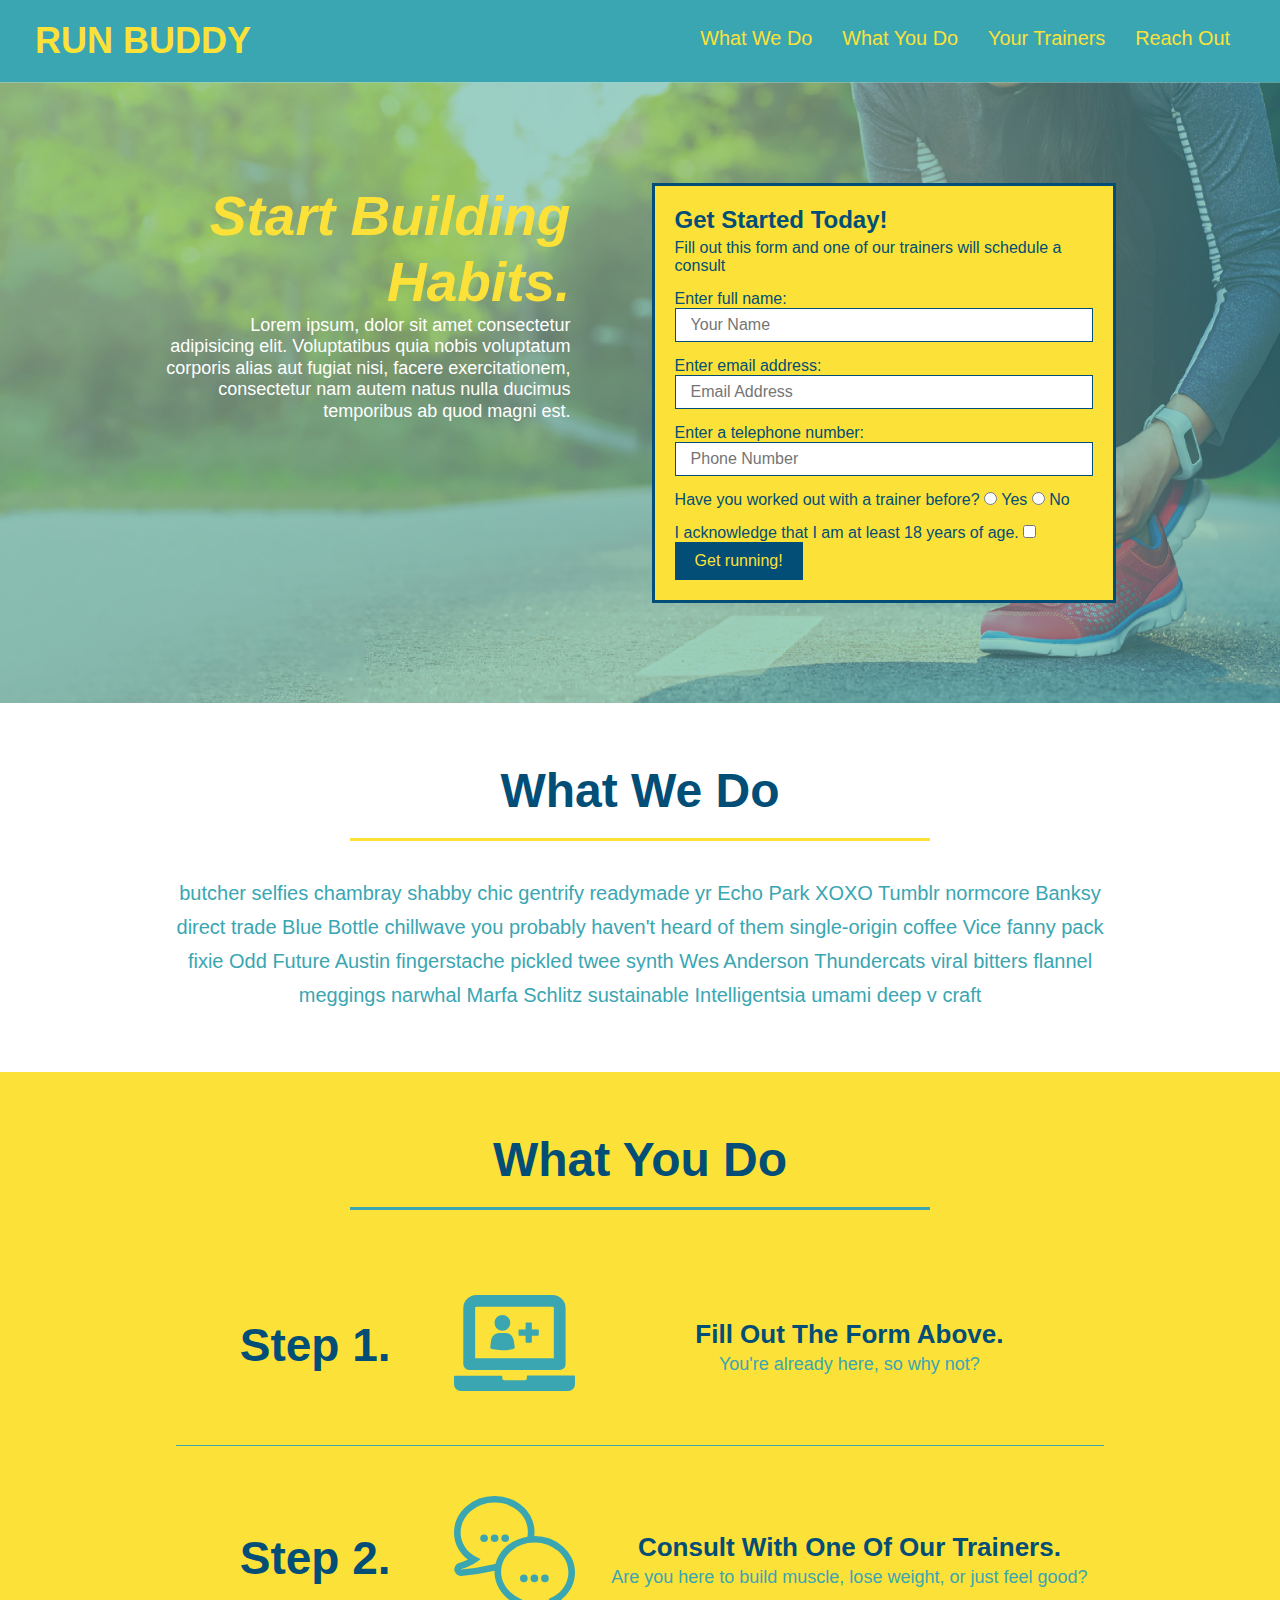
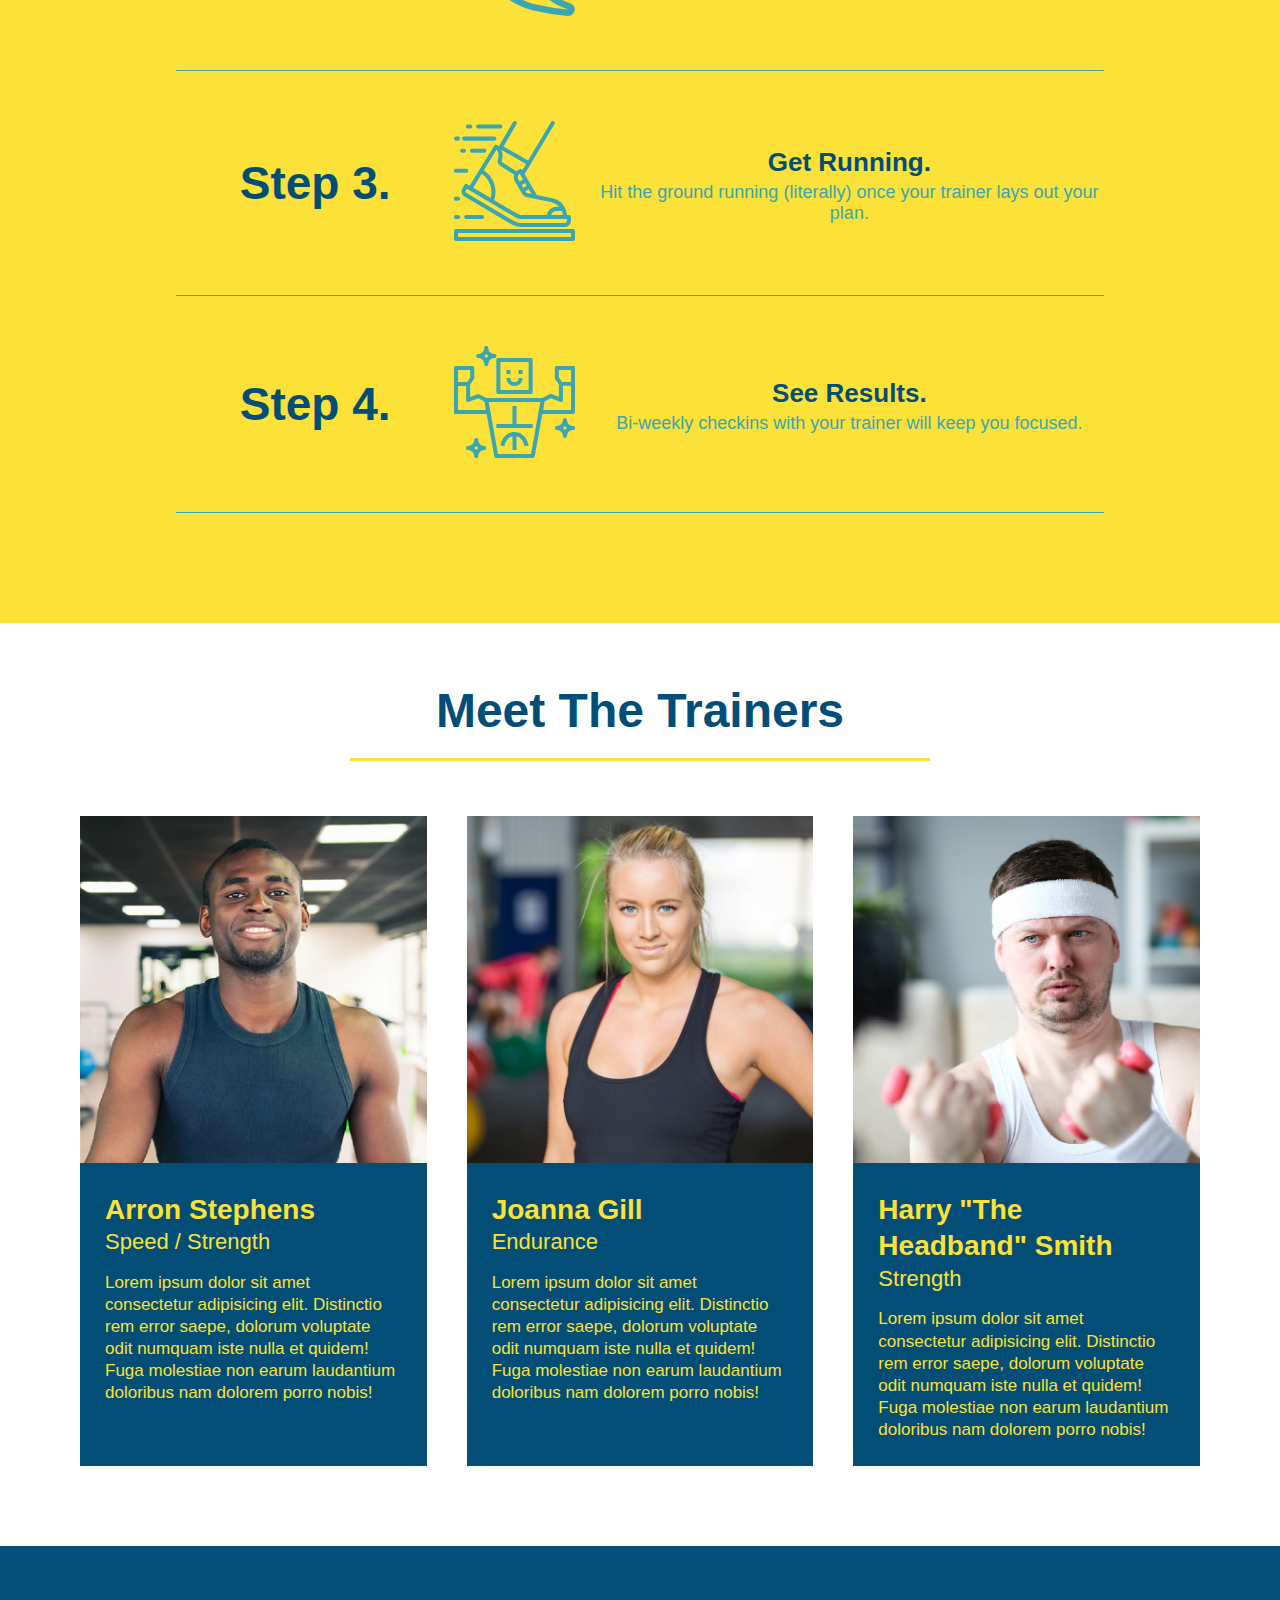
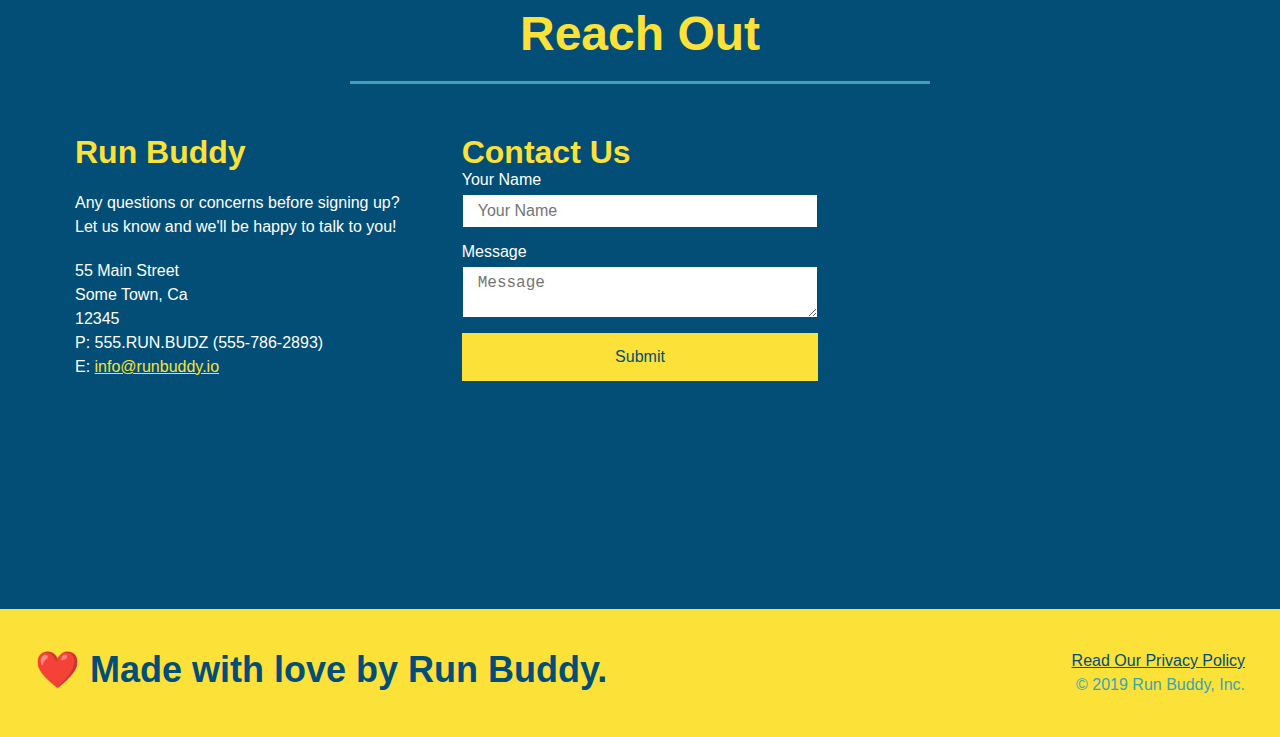
==== index.html @ ac712cc9 "added mediaquery shell" ====
<!DOCTYPE html>
<html lang="en">
    <head>
        <meta charset="UTF-8">
        <meta name="viewport" content="width=device-width, initial-scale=1.0" />
        <title>Run Buddy</title>
        <link rel="stylesheet" href="./assets/css/style.css">
    </head>

    <body>
        <!-- Header contains h1 and links-->
        <header>
            <!-- Branding directs to home page-->
            <h1><a href="/">RUN BUDDY</a></h1>
            <!-- Navigation -->
            <nav>
                <ul>
                    <li>
                        <a href="./index.html#what-we-do">What We Do</a>
                    </li>
                    <li>
                        <a href="./index.html#what-you-do">What You Do</a>
                    </li>
                    <li>
                        <a href="./index.html#your-trainers">Your Trainers</a>
                    </li>
                    <li>
                        <a href="./index.html#reach-out">Reach Out</a>
                    </li>
                </ul>
            </nav>
        </header>
        <!-- Hero block -->
        <section class="hero">
            <!-- Hero text block -->
            <div class="hero-cta text-right">
                <h2>Start Building Habits.</h2>
                <p>
                    Lorem ipsum, dolor sit amet consectetur adipisicing elit. Voluptatibus quia nobis voluptatum corporis alias aut fugiat nisi, facere exercitationem, consectetur nam autem natus nulla ducimus temporibus ab quod magni est.
                </p>
            </div>
            <!-- Form element -->
            <div class="hero-form">
                <h3>Get Started Today!</h3>
                <p>Fill out this form and one of our trainers will schedule a consult</p>
                <form>
                    <!-- Name quiry -->
                    <label for="name">Enter full name:</label>
                    <input type="text" placeholder="Your Name" name="name" id="name" class="form-input"/>
                    <!-- Email quiry -->
                    <label for="email">Enter email address:</label>
                    <input type="email" placeholder="Email Address" name="email" id="email" class="form-input"/>
                    <!-- Phone quiry -->
                    <label for="phone">Enter a telephone number:</label>
                    <input type="tel" placeholder="Phone Number" name="phone" id="phone" class="form-input"/>
                    <!-- Previous trainer? -->
                    <p>
                        Have you worked out with a trainer before?
                        <input type="radio" name="trainer-confirm" id="trainer-yes" />
                        <label for="trainer-yes">Yes</label>
                        <input type="radio" name="trainer-confirm" id="trainer-no" />
                        <label for="trainer-no">No</label>
                    </p>
                    <!-- 18 years? -->
                    <label for="checkbox">I acknowledge that I am at least 18 years of age.</label>
                    <input type="checkbox" name="age-confirm" id="checkbox" />
                    <label for="18-years"></label>
                    <!-- Submit Button -->
                    <br>
                    <button type="sumbit">Get running!</button>
                </form>
            </div>
        </section>
        <!-- What we do block  -->
        <section id="what-we-do" class="intro">
            <div class="flex-row">
                <h2 class="section-title primary-border">
                    What We Do
                </h2>
            </div>
            <div class="flex-row">
                <p>
                    butcher selfies chambray shabby chic gentrify readymade yr Echo Park XOXO Tumblr normcore Banksy direct trade Blue Bottle chillwave you probably haven't heard of them single-origin coffee Vice fanny pack fixie Odd Future Austin fingerstache pickled twee synth Wes Anderson Thundercats viral bitters flannel meggings narwhal Marfa Schlitz sustainable Intelligentsia umami deep v craft
                </p>
            </div>
        </section>
        <!-- What you do block -->
        <section id="what-you-do" class="steps">
            <div class="flex-row">
                <h2 class="section-title secondary-border">
                    What You Do
                </h2>
            </div>
            <!-- Step 1 block -->
            <div class="step">
                <h3>Step 1.</h3>
                <div class="step-info">
                    <div class="step-img">
                        <img src="./assets/images/step-1.svg" alt="" id="step-1-img">
                    </div>
                    <div class="step-text">
                        <h4>Fill Out The Form Above.</h4>
                        <p>You're already here, so why not?</p>
                    </div>
                </div>
            </div>
            <!-- Step 2 block -->
            <div class="step">
                <h3>Step 2.</h3>
                <div class="step-info">
                    <div class="step-img">
                        <img src="./assets/images/step-2.svg" alt="">
                    </div>
                    <div class="step-text">
                        <h4>Consult With One Of Our Trainers.</h4>
                        <p>Are you here to build muscle, lose weight, or just feel good?</p>
                    </div>
                </div>
            </div>
            <div>
            <!-- Step 3 block -->
            <div class="step">
                <h3>Step 3.</h3>
                <div class="step-info">
                    <div class="step-img">
                        <img src="./assets/images/step-3.svg" alt="">
                    </div>
                    <div class="step-text">
                        <h4>Get Running.</h4>
                        <p>Hit the ground running (literally) once your trainer lays out your plan.</p>
                    </div>
                </div>
            </div>
            <!-- Step 4 block -->
            <div class="step">
                <h3>Step 4.</h3>
                <div class="step-info">
                    <div class="step-img">
                        <img src="./assets/images/step-4.svg" alt="">
                    </div>
                    <div class="step-text">
                        <h4>See Results.</h4>
                        <p>Bi-weekly checkins with your trainer will keep you focused.</p>
                    </div>
                </div>
            </div>
        </section>
        <!-- Meet the trainers block -->
        <section id="your-trainers">
            <div class="flex-row">
                <h2 class="section-title primary-border">
                    Meet The Trainers
                </h2>
            </div>
            <div class="trainers">
                <!-- Arron's block -->
                <article class="trainer">
                    <img src="./assets/images/trainer-1.jpg" alt="Arron Stephens in his workout clothes, ready to pump iron">
                    <div class="trainer-bio">
                        <h3 class="trainer-name">Arron Stephens</h3>
                        <h4 class="trainer-role">Speed / Strength</h4>
                        <p>Lorem ipsum dolor sit amet consectetur adipisicing elit. Distinctio rem error saepe, dolorum voluptate odit numquam iste nulla et quidem! Fuga molestiae non earum laudantium doloribus nam dolorem porro nobis!</p>
                    </div>
                </article>
                <!-- Joanna's block -->
                <article class="trainer">
                    <img src="./assets/images/trainer-2.jpg" alt="Joanna Gill cooling off after a workout">
                    <div class="trainer-bio">
                        <h3 class="trainer-name">Joanna Gill</h3>
                        <h4 class="trainer-role">Endurance</h4>
                        <p>Lorem ipsum dolor sit amet consectetur adipisicing elit. Distinctio rem error saepe, dolorum voluptate odit numquam iste nulla et quidem! Fuga molestiae non earum laudantium doloribus nam dolorem porro nobis!</p>
                    </div>
                </article>      
                <!-- Harry's block -->
                <article class="trainer">
                    <img src="./assets/images/trainer-3.jpg" alt="Harry Smith wearing a headband and lifting comically small pink weights">
                    <div class="trainer-bio">
                        <h3 class="trainer-name">Harry "The Headband" Smith</h3>
                        <h4 class="trainer-role">Strength</h4>
                        <p>Lorem ipsum dolor sit amet consectetur adipisicing elit. Distinctio rem error saepe, dolorum voluptate odit numquam iste nulla et quidem! Fuga molestiae non earum laudantium doloribus nam dolorem porro nobis!</p>
                    </div>
                </article>
            </div>
        </section> 
        <!-- Reach out block -->
        <section id="reach-out" class="contact">
            <div class="flex-row">
                <h2 class="section-title secondary-border">
                    Reach Out
                </h2>
            </div>
            <div class="contact-info">
                <!-- Contact block -->
                <div>
                    <h3>Run Buddy</h3>
                    <p>
                        Any questions or concerns before signing up? <br/>
                        Let us know and we'll be happy to talk to you!
                    </p>
                    <address>
                        55 Main Street<br/>
                        Some Town, Ca<br/>
                        12345<br/>
                        P: 555.RUN.BUDZ (555-786-2893)<br/>
                        E: <a href="mailto:info@runbuddy.io">info@runbuddy.io</a>
                    </address>
                </div>
                <!-- Contact form -->
                <div class="contact-form">
                    <h3>Contact Us</h3>
                    <form>
                        <label for="contact-name">Your Name</label>
                        <input type="text" id="contact-name" placeholder="Your Name">
                        <label for="contact-message">Message</label>
                        <textarea id="contact-message" placeholder="Message"></textarea>
                        <button type="submit">Submit</button>
                    </form>
                </div>
                <!-- Map block -->
                <iframe 
                    src="https://www.google.com/maps/embed?pb=!1m18!1m12!1m3!1d26598.703202711942!2d-117.77838349342346!3d33.557587736100146!2m3!1f0!2f0!3f0!3m2!1i1024!2i768!4f13.1!3m3!1m2!1s0x80dce5e9d05d9913%3A0xcb5a7a7711883739!2sTop%20of%20the%20World!5e0!3m2!1sen!2sus!4v1590447716833!5m2!1sen!2sus" 
                    frameborder="0" 
                    style="border:0;" 
                    allowfullscreen>
                </iframe>
            </div>
        </section>
        <!-- Footer contains slogan and privacy policy link -->
        <footer>
            <h2>❤️ Made with love by Run Buddy.</h2>
            <div>
                <a href="./privacy-policy.html">Read Our Privacy Policy</a>
                <br />
                &copy; 2019 Run Buddy, Inc.
            </div>
        </footer>
    </body>
</html>
---- assets/css/style.css ----
/* Whole page layouts */
* {
    margin: 0;
    padding: 0;
    box-sizing: border-box;
}

body {
    color: #39a6b2;
    font-family: Arial, Helvetica, sans-serif;
}

section {
    padding: 60px;
}
/* End whole page layouts */

/* General content layout */
.section-title {
    font-size: 48px;
    color: #024e76;
    border-bottom: 3px solid;
    border-color: #fce138;
    padding-bottom: 20px;
    text-align: center;
    margin: 0 auto 35px auto;
    width: 50%;
}

.flex-row {
    display: flex;
}

.primary-border {
    border-color: #fce138;
}

.secondary-border {
    border-color: #39a6b2;
}

.text-left {
    text-align: left;
}

.text-right {
    text-align: right;
}
/* End general content layout */

/* Header layout */
header {
    padding: 20px 35px;
    background-color: #39a6b2;
    display: flex;
    justify-content: space-between;
    flex-wrap: wrap;
}

header h1 {
    font-weight: bold;
    font-size: 36px;
    color: #fce138;
    margin: 0;
}

header a {
    text-decoration: none;
    color: #fce138;
}

header nav {
    margin: 7px 0;
}

header nav ul {
    display: flex;
    flex-wrap: wrap;
    justify-content: space-between;
    align-items: center;
    list-style: none;
}

header nav ul li a {
    padding: 10px 15px;
    font-weight: lighter;
    font-size: 1.55vw;
}
/* End header layout */

/* Footer layout */
footer {
    background-color: #fce138;
    width: 100%;
    padding: 40px 35px;
    display: flex;
    justify-content: space-between;
    flex-wrap: wrap;
}

footer h2 {
    color: #024e76;
    font-size: 36px;
    margin: 0;
}

footer div {
    line-height: 1.5;
    text-align: right;
}

footer a {
    color: #024e76;
}
/* End footer layout */

/* Hero layout */
.hero {
    background-image: url("../images/hero-bg.jpg");
    background-size: cover;
    background-position: center;
    display: flex;
    justify-content: center;
    flex-wrap: wrap;
    align-items: flex-start;
}

.hero-cta {
    width: 35%;
    margin: 3.5%;
    color: #fff;
    font-size: 18px;
    line-height: 1.2;
}

.hero-cta h2 {
    font-size: 55px;
    font-style: italic;
    color: #fce138;
}

.hero-form {
    background-color: #fce138;
    padding: 20px;
    color: #024e76;
    border: solid 3px #024e76;
    margin: 0 5px;
    width: 40%;
    margin: 3.5%;
}

.hero-form h3 {
    font-size: 24px;
    margin: 0;
}

.hero-form p {
    margin: 5px 0 15px 0;
}

.form-input {
    border: 1px solid #024e76;
    display: block;
    padding: 7px 15px;
    font-size: 16px;
    color: #024e76;
    width: 100%;
    margin-bottom: 15px;
}

button {
    color: #fce138;
    background-color: #024e76;
    border: none;
    padding: 10px 20px;
    font-size: 16px;
}
/* End hero layout */

/* What we do layout */
.intro p {
    line-height: 1.7;
    color: #39a6b2;
    width: 80%;
    font-size: 20px;
    margin: 0 auto;
    text-align: center;
}
/* End what we do layout */

/* What you do layout */
.steps {
    background-color: #fce138;
    text-align: center;
}

.step {
    margin: 50px auto;
    padding-bottom: 50px;
    width: 80%;
    border-bottom: 1px solid #39a6b2;
    display: flex;
    flex-wrap: wrap;
    align-items: center;
    justify-content: space-between;
}

.step-img {
    flex: 1 12%;
    margin-right: 20px;
}

.step-img img {
    max-width: 100%;
}

.step-text {
    flex: 12;
}

.step-text p {
    color: #39a6b2;
    font-size: 18px;
}

.step-info {
    flex: 2 70%;
    display: flex;
    flex-wrap: wrap;
    align-items: center;
}

.step h3 {
    color: #024e76;
    font-size: 46px;
    flex: 1 30%;
}

.steps h4 {
    font-size: 26px;
    line-height: 1.5;
    color: #024e76;
}
/* End what you do layout */

/* Trainers styling */
.trainers {
    width: 100%;
    margin: 0 auto;
    display: flex;
    flex-wrap: wrap;
    justify-content: space-around;
}

.trainer {
    margin: 20px;
    background: #024e76;
    color: #fce138;
    flex: 1;
}

.trainer img {
    width: 100%;
}

.trainer-bio {
    padding: 25px;
    line-height: 1.3;
}

.trainer-bio h3 {
    font-size: 28px;
}

.trainer-bio h4 {
    font-weight: lighter;
    font-size: 22px;
    margin-bottom: 15px;
}

.trainer-bio p {
    font-size: 17px;
}
/* End meet the trainer styling */

/* Contact info styling */
.contact {
    background: #024e76;
}

.contact h2 {
    color: #fce138; /* overrides section-title font color */
}

.contact-info {
    display: flex;
    justify-content: space-between;
    flex-wrap: wrap;
}

.contact-info > * {
    flex: 1;
    margin: 15px;
}

.contact-info iframe {
    height: 400px;
}

.contact-info div {
    color: white;
}

.contact-info h3 {
    color: #fce138;
    font-size: 32px;
}

.contact-info p, .contact-info address {
    margin: 20px 0;
    line-height: 1.5;
    font-size: 16px;
    font-style: normal;
}

.contact-form input, .contact-form textarea {
    border: 1px solid #024e76;
    display: block;
    padding: 7px 15px;
    font-size: 16px;
    color: #024e76;
    width: 100%;
    margin-bottom: 15px;
    margin-top: 5px;
}

.contact-form button {
    width: 100%;
    border: none;
    background: #fce138;
    color: #024e76;
    text-align: center;
    padding: 15px 0;
    font-size: 16px;
}

.contact-info a {
    color: #fce138
}
/* End contact info styling */

/* 980px screen media query */
@media screen and (max-width: 980px) {
    
}

/* MEDIA QUERY FOR TABLETS AND SMALLER */
@media screen and (max-width: 768px) {
  
}

/* MEDIA QUERY FOR MOBILE PHONES AND SMALLER */
@media screen and (max-width: 575px) {
  
}
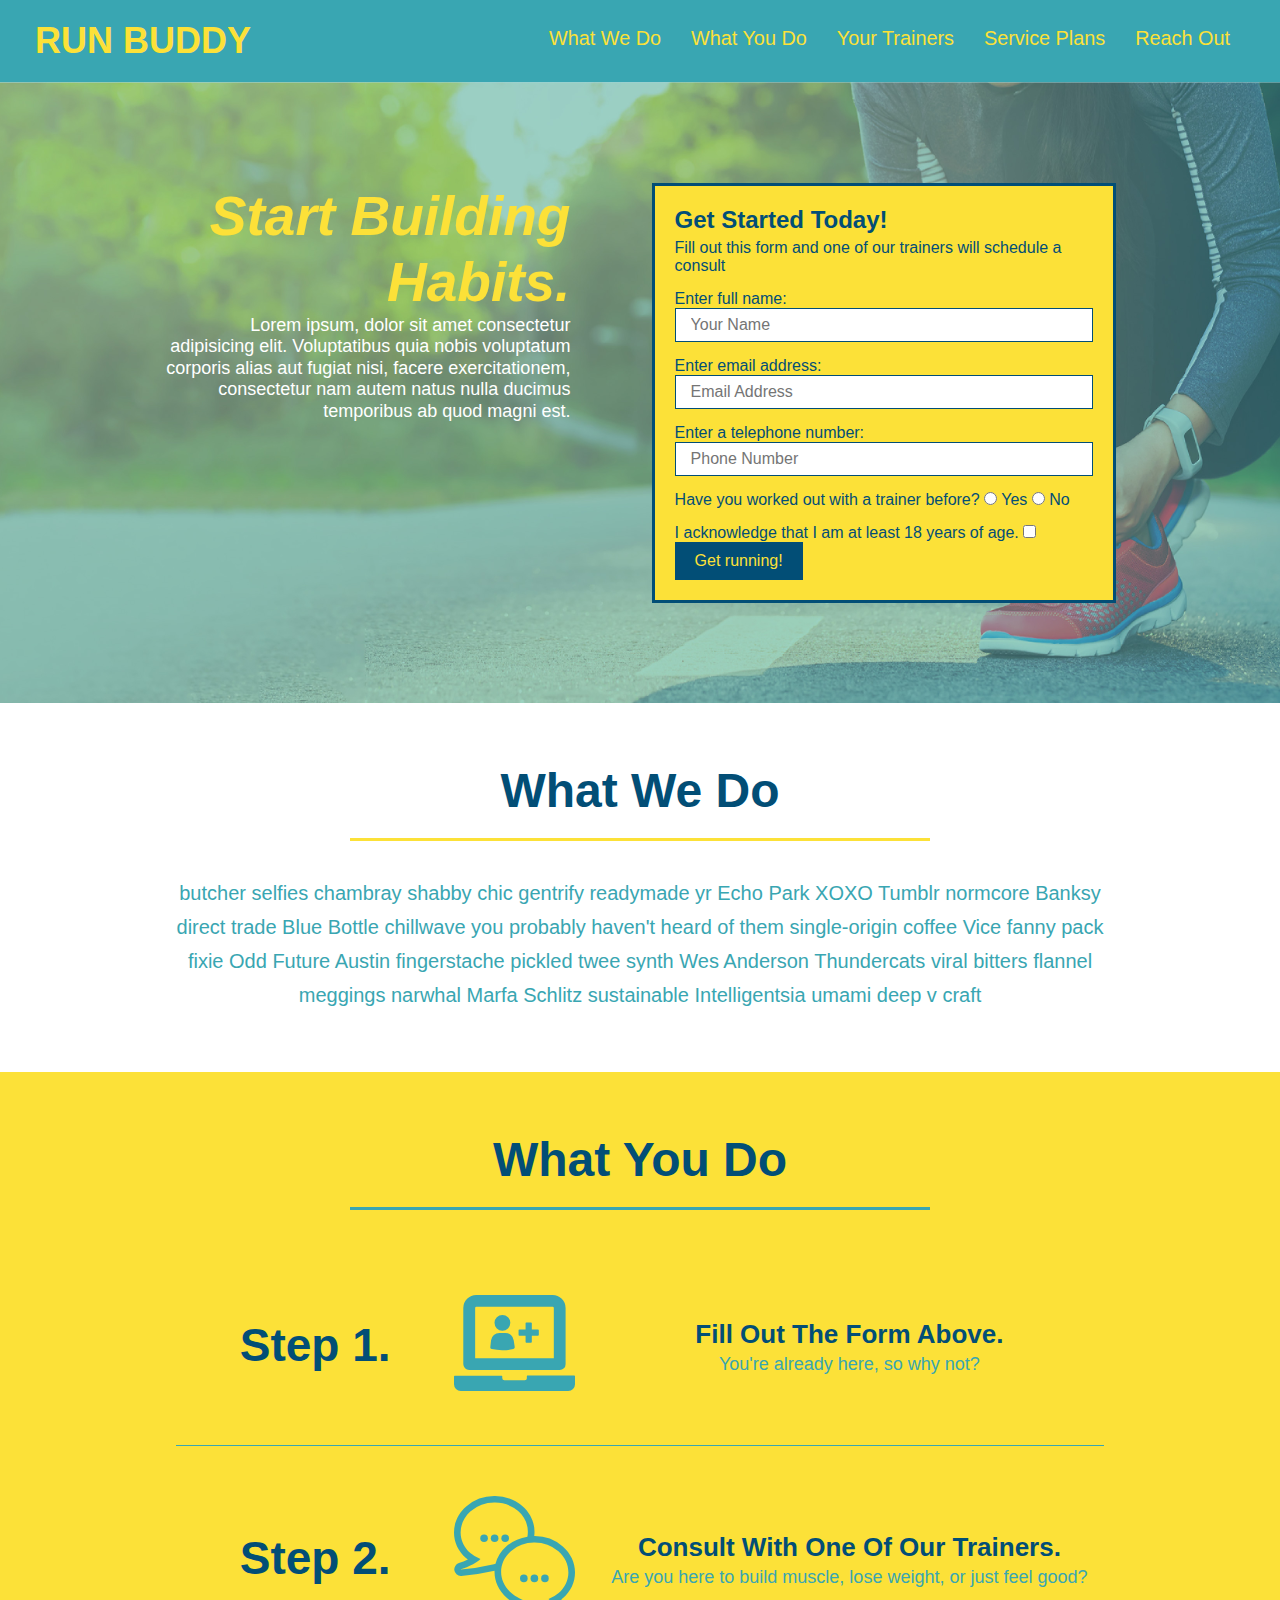
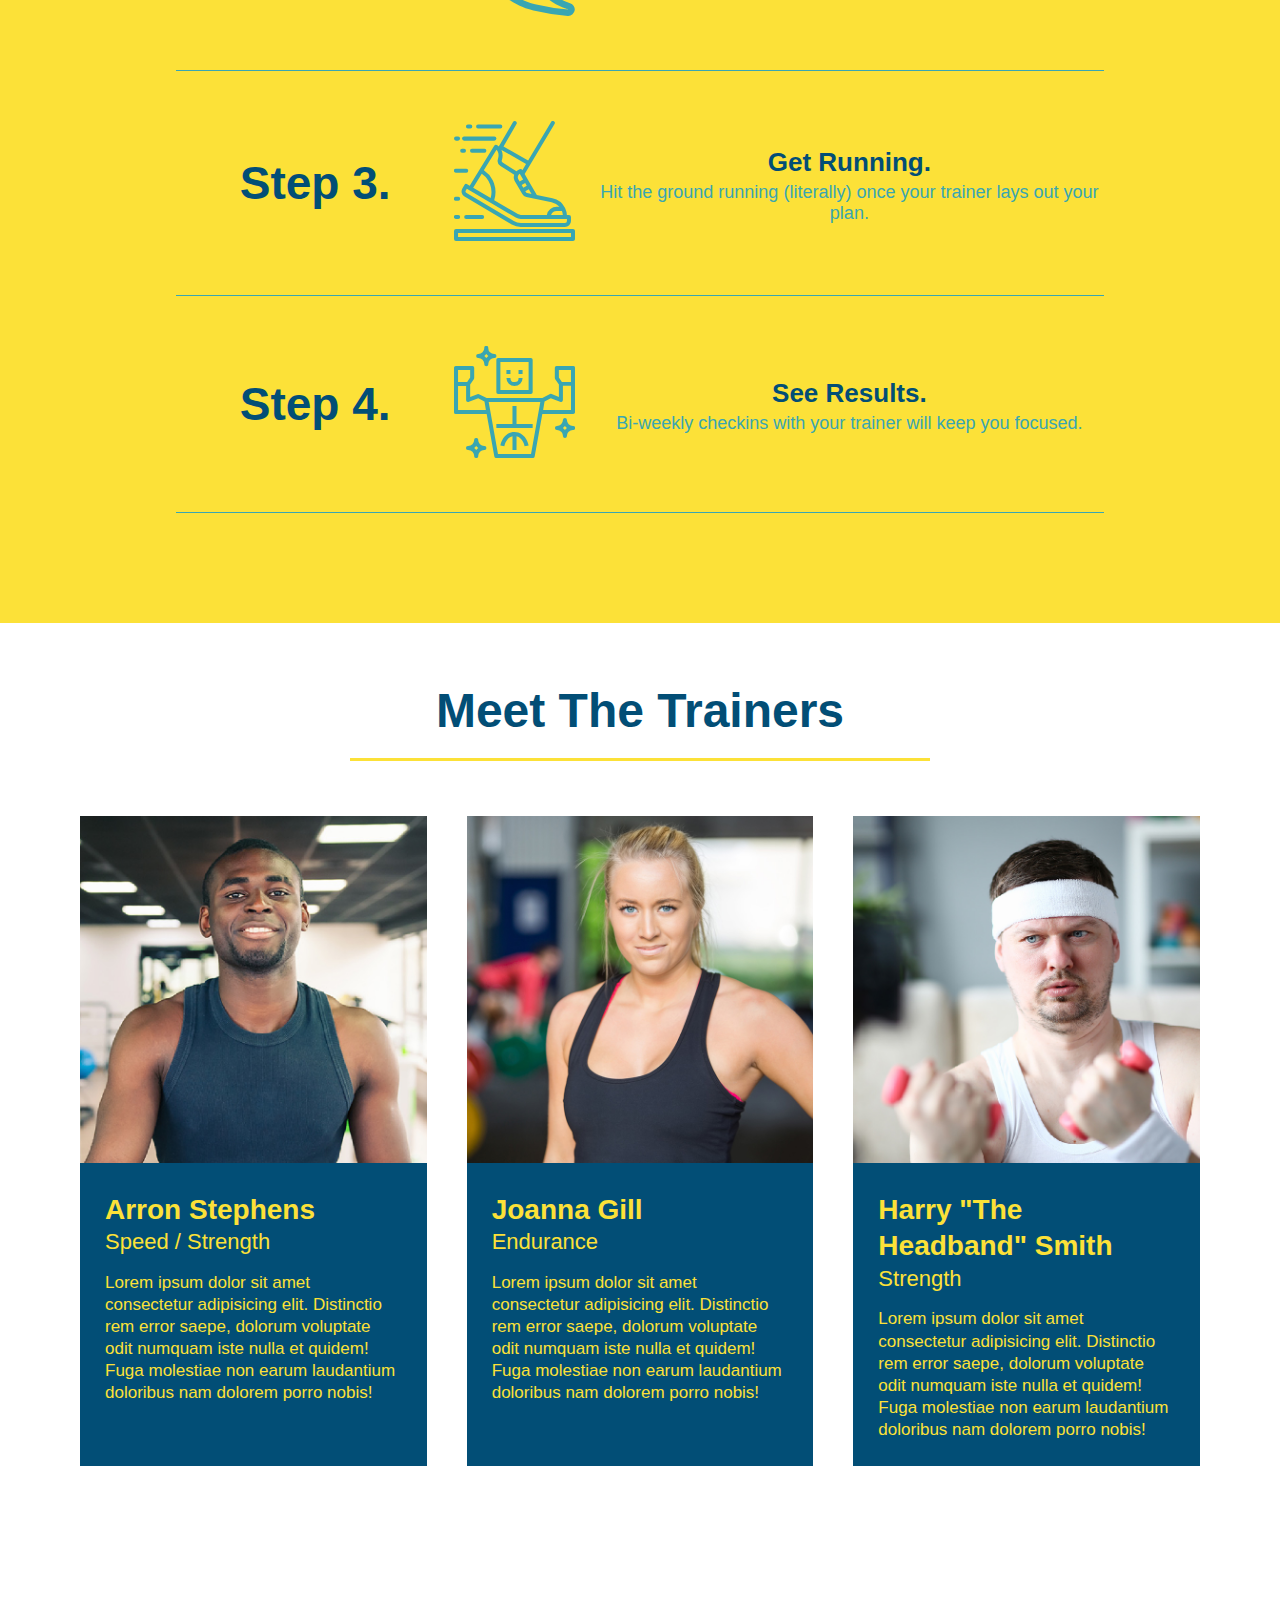
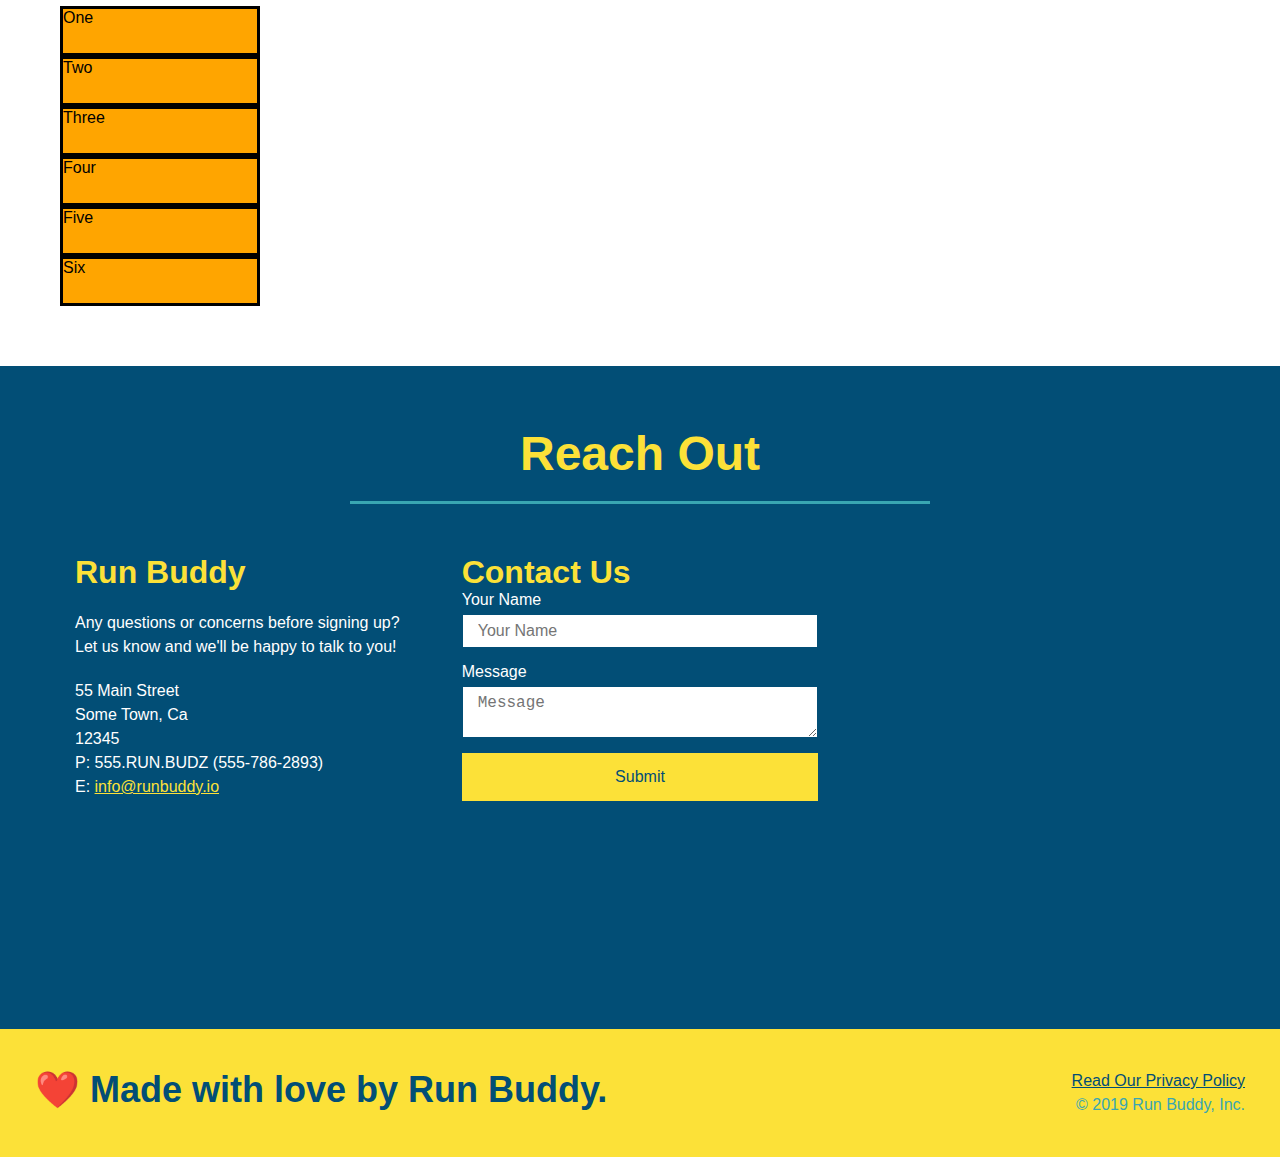
==== commit faa5eadf: "added grid outline" ====
--- a/index.html
+++ b/index.html
@@ -3,8 +3,8 @@
     <head>
         <meta charset="UTF-8">
         <meta name="viewport" content="width=device-width, initial-scale=1.0" />
+        <link rel="stylesheet" href="./assets/css/style.css">
         <title>Run Buddy</title>
-        <link rel="stylesheet" href="./assets/css/style.css">
     </head>
 
     <body>
@@ -23,6 +23,9 @@
                     </li>
                     <li>
                         <a href="./index.html#your-trainers">Your Trainers</a>
+                    </li>
+                    <li>
+                        <a href="./index.html#service-plans">Service Plans</a>
                     </li>
                     <li>
                         <a href="./index.html#reach-out">Reach Out</a>
@@ -182,6 +185,17 @@
                 </article>
             </div>
         </section> 
+        <!-- Services grid -->
+        <section id="service-plans" class="services">
+            <div class="service-grid-container">
+                <div class="service-grid-item">One</div>
+                <div class="service-grid-item">Two</div>
+                <div class="service-grid-item">Three</div>
+                <div class="service-grid-item">Four</div>
+                <div class="service-grid-item">Five</div>
+                <div class="service-grid-item">Six</div>
+              </div>
+        </section>
         <!-- Reach out block -->
         <section id="reach-out" class="contact">
             <div class="flex-row">
--- a/assets/css/style.css
+++ b/assets/css/style.css
@@ -283,6 +283,20 @@
 }
 /* End meet the trainer styling */
 
+/* Services grid styling */
+.service-grid-container {
+    display: grid;
+}
+
+.service-grid-item {
+    width: 200px;
+    height: 50px;
+    background-color: orange;
+    border: solid;
+    color: black;
+}
+/* End services grid styling */
+
 /* Contact info styling */
 .contact {
     background: #024e76;
@@ -351,15 +365,108 @@
 
 /* 980px screen media query */
 @media screen and (max-width: 980px) {
-    
+    header {
+        padding-bottom: 0;
+        justify-content: center;
+    }
+    
+    header h1 {
+        width: 100%;
+        text-align: center;
+    }
+    
+    header nav ul {
+        margin-top: 20px;
+        width: 100%;
+        justify-content: center;
+    }
+    
+    header nav ul li a {
+        font-size: 20px;
+    }
+    
+    footer h2, footer div {
+        text-align: center;
+        width: 100%;
+    }
+
+    .hero-cta, .hero-form {
+        width: 100%;
+    }
+      
+    .hero-cta {
+        text-align: center;
+    }
+
+    .section-title {
+        width: 80%;
+    }
+      
+    .trainer {
+        flex: 0 70%;
+    }
+      
+    .contact-info iframe{
+        flex: 1 100%;
+    }
 }
 
 /* MEDIA QUERY FOR TABLETS AND SMALLER */
 @media screen and (max-width: 768px) {
+    section {
+        padding: 30px 15px;
+    }
+
+    .step h3 {
+      flex: 1 100%;
+      text-align: center;
+    }
   
+    .step-info {
+      flex: 2 100%;
+      text-align: center;
+      justify-content: center;
+    }
+  
+    .step-img {
+      flex: 0 32%;
+      margin-right: 0;
+      margin-top: 15px;
+      margin-bottom: 15px;
+    }
+  
+    .step-text {
+      flex: 100%;  
+    }
 }
 
 /* MEDIA QUERY FOR MOBILE PHONES AND SMALLER */
 @media screen and (max-width: 575px) {
-  
+    .hero-form button {
+        width: 100%;
+    }
+    
+    .section-title {
+        width: 95%;
+    }
+    
+    .intro p {
+        width: 100%;
+    }
+    
+    .trainer {
+        flex: 0 100%;
+    }
+    
+    .contact-info {
+        text-align: center;
+    }
+    
+    .contact-info > * {
+        flex: 0 100%;
+    }
+
+    .contact-form {
+        order: 3;
+    }
 }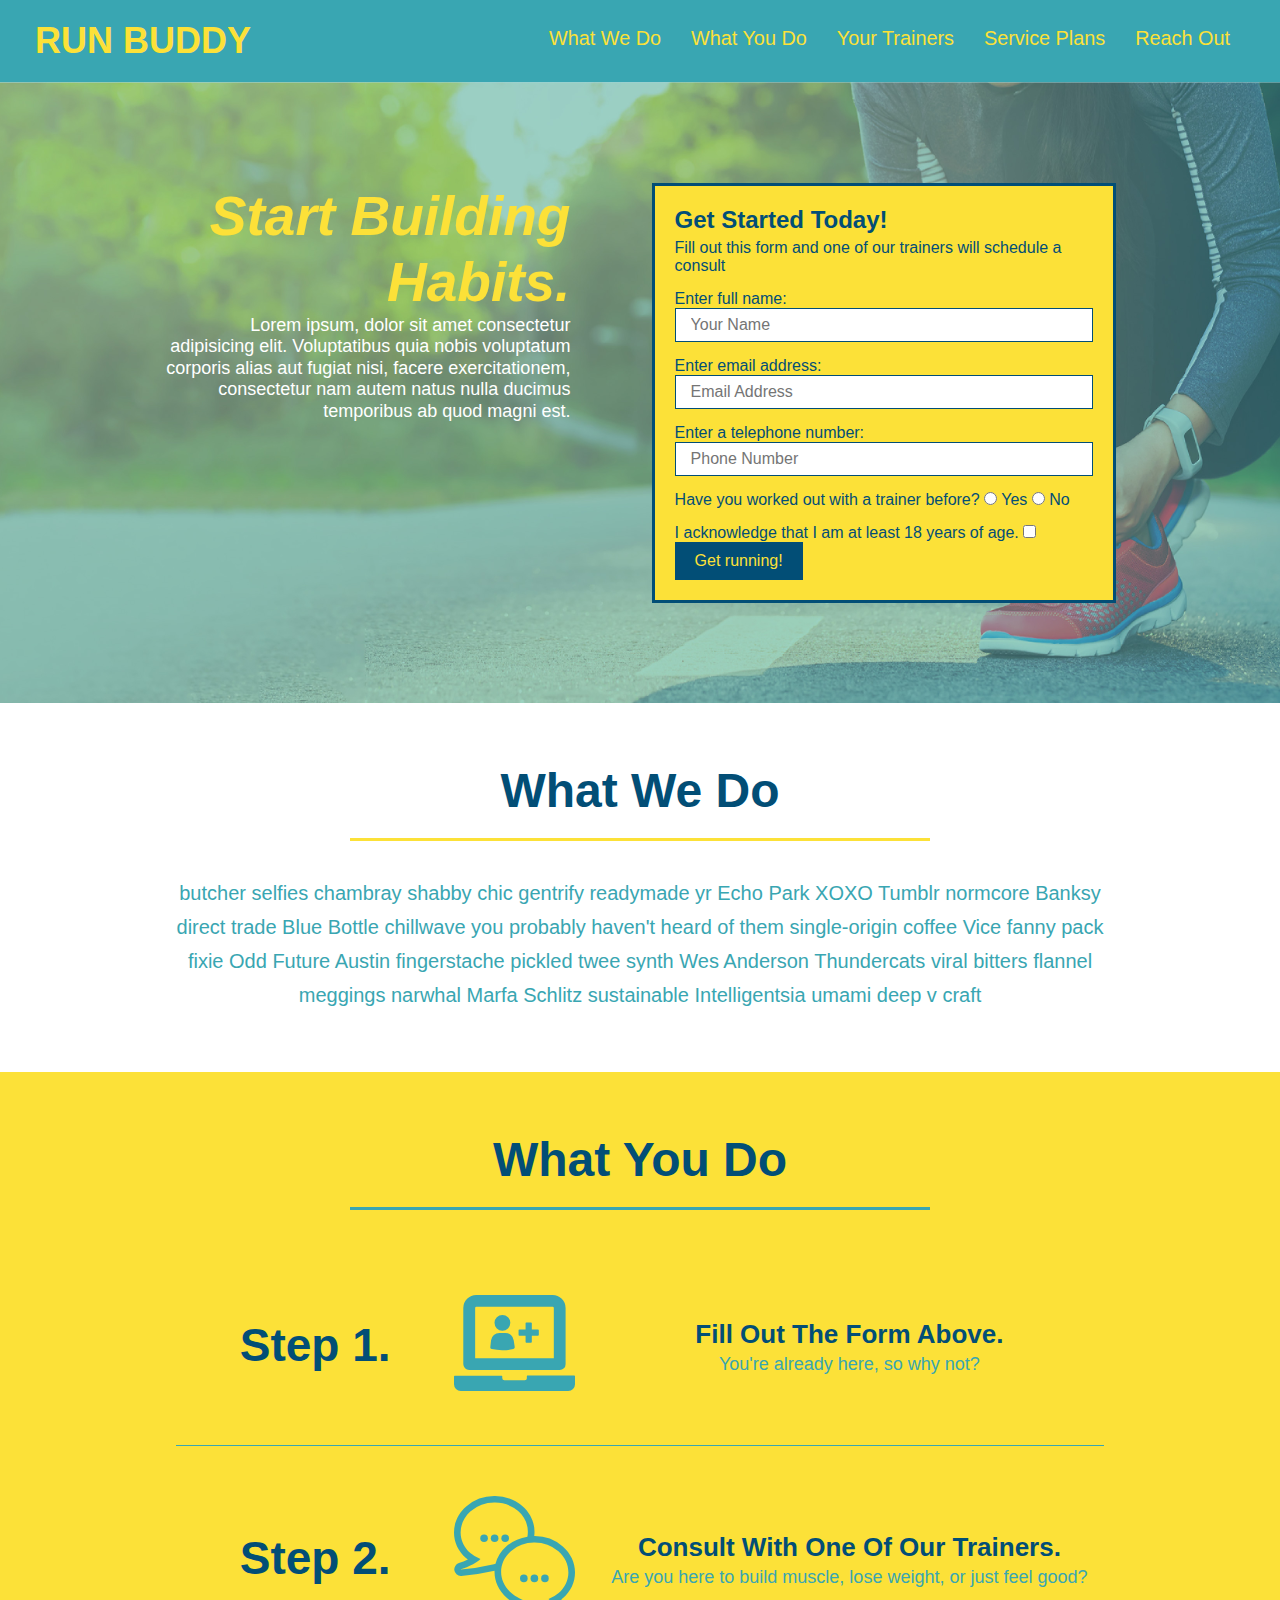
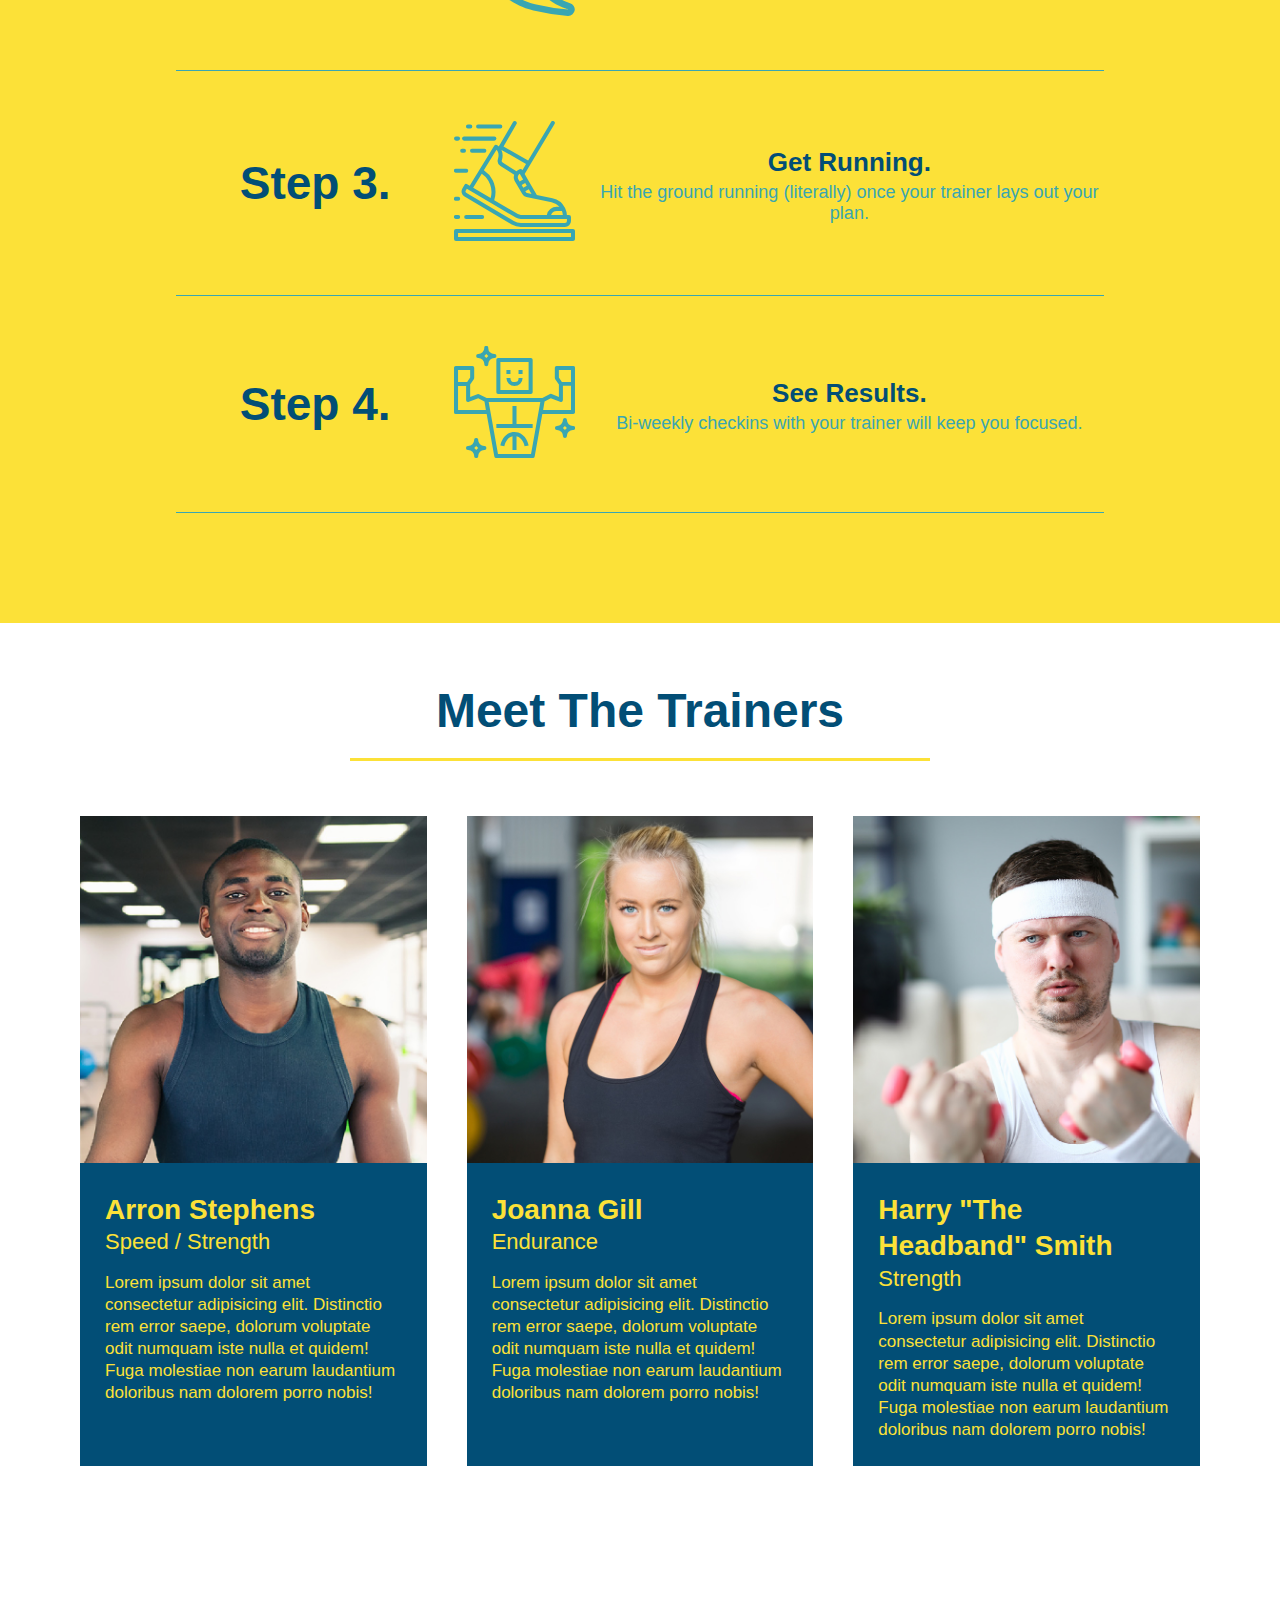
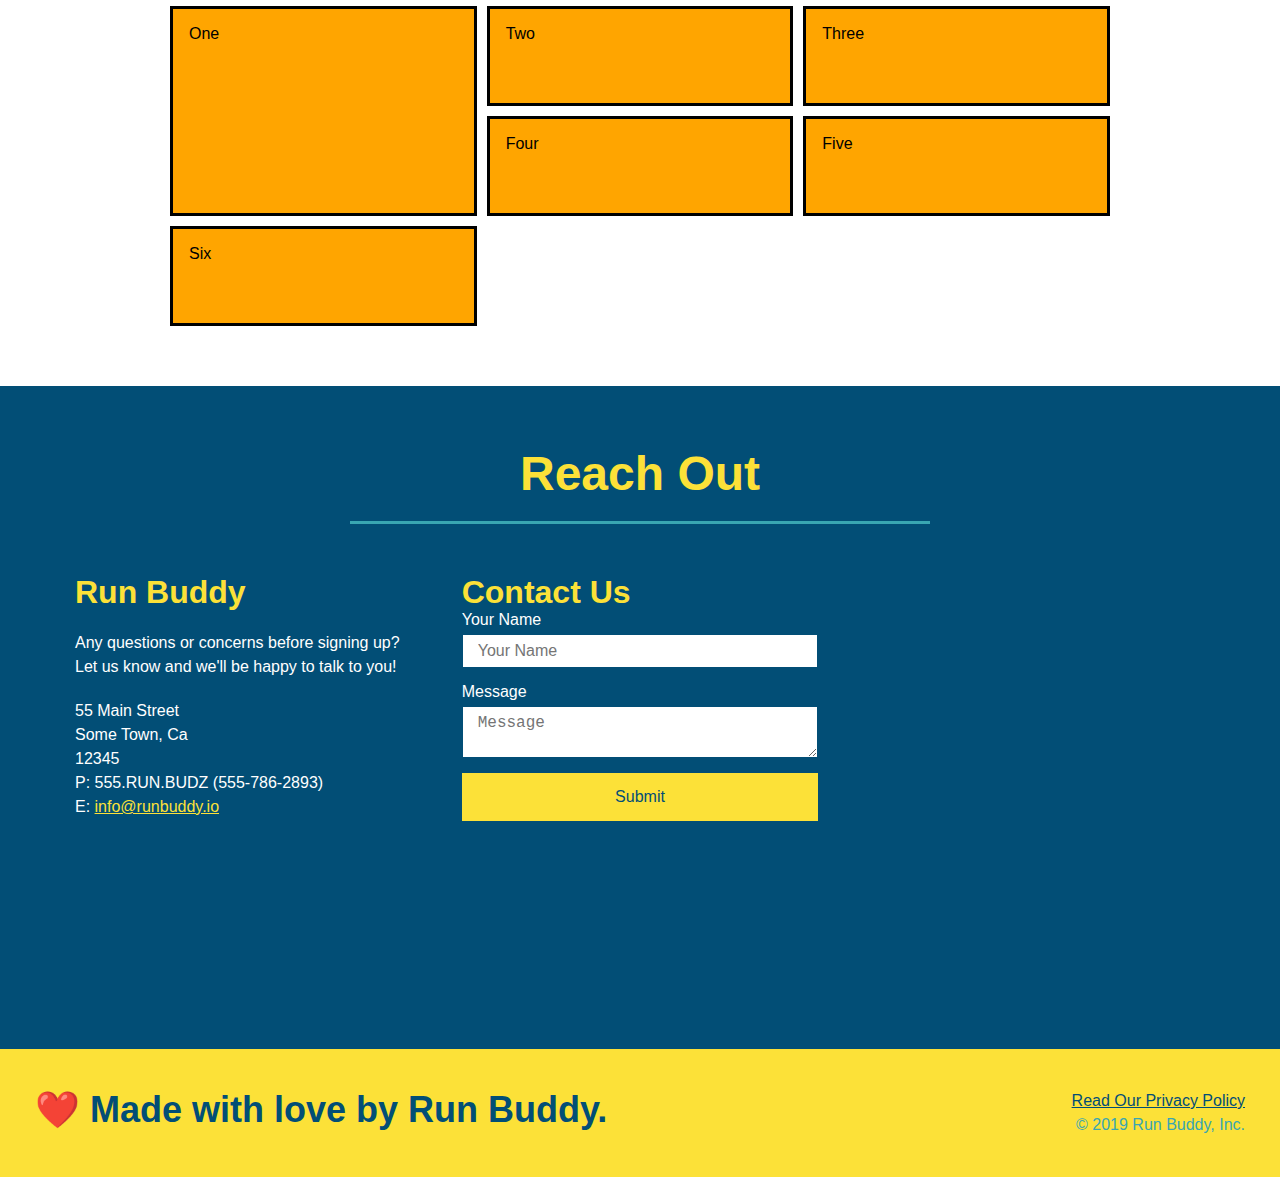
==== commit 734d703b: "example grid" ====
--- a/index.html
+++ b/index.html
@@ -188,12 +188,12 @@
         <!-- Services grid -->
         <section id="service-plans" class="services">
             <div class="service-grid-container">
-                <div class="service-grid-item">One</div>
-                <div class="service-grid-item">Two</div>
-                <div class="service-grid-item">Three</div>
-                <div class="service-grid-item">Four</div>
-                <div class="service-grid-item">Five</div>
-                <div class="service-grid-item">Six</div>
+                <div class="service-grid-item box1">One</div>
+                <div class="service-grid-item box2">Two</div>
+                <div class="service-grid-item box3">Three</div>
+                <div class="service-grid-item box4">Four</div>
+                <div class="service-grid-item box5">Five</div>
+                <div class="service-grid-item box6">Six</div>
               </div>
         </section>
         <!-- Reach out block -->
--- a/assets/css/style.css
+++ b/assets/css/style.css
@@ -286,14 +286,25 @@
 /* Services grid styling */
 .service-grid-container {
     display: grid;
+    max-width: 940px;
+    margin: 0 auto;
+    grid-template-columns: repeat(3, 1fr);
+    grid-template-rows: repeat(3, 100px);
+    grid-gap: 10px;
 }
 
 .service-grid-item {
-    width: 200px;
-    height: 50px;
     background-color: orange;
     border: solid;
+    padding: 1em;
     color: black;
+}
+
+.box1 {
+    grid-column-start: 1;
+    grid-column-end: 2;
+    grid-row-start: 1;
+    grid-row-end: 3;
 }
 /* End services grid styling */
 
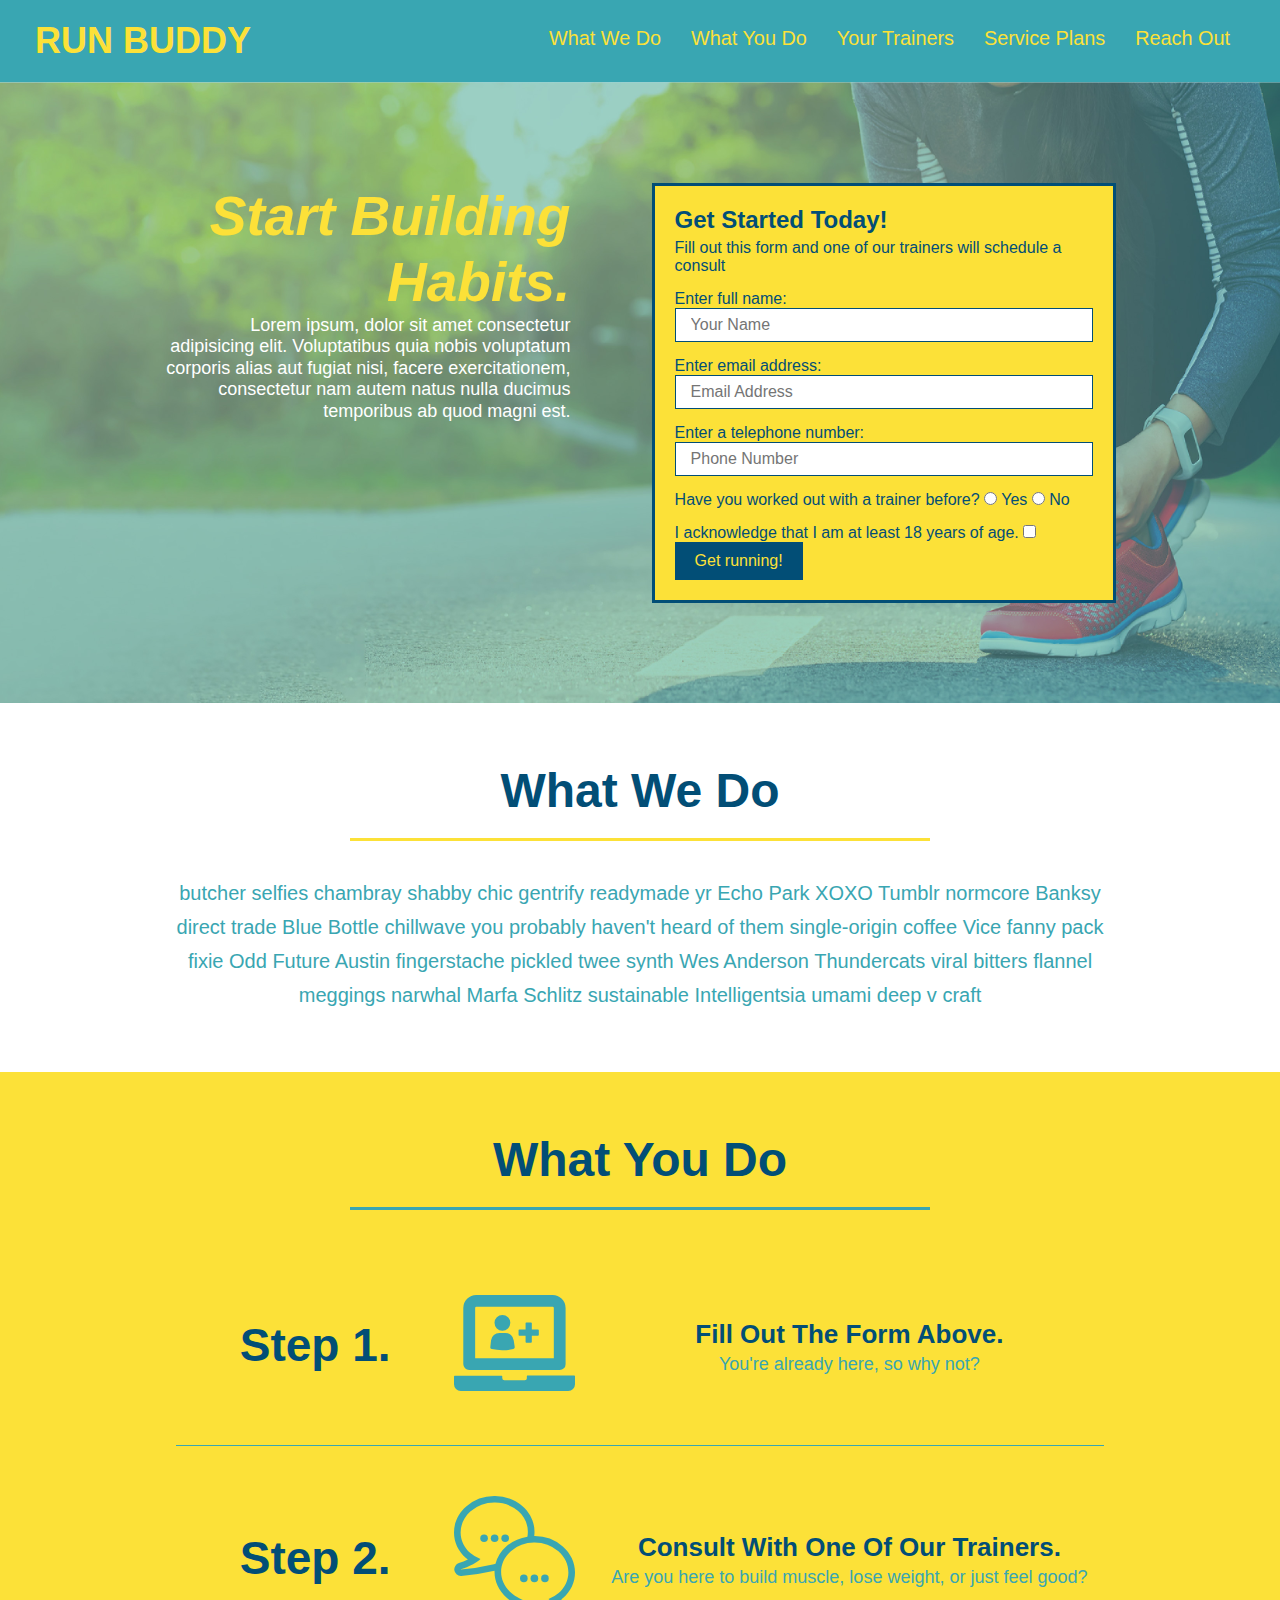
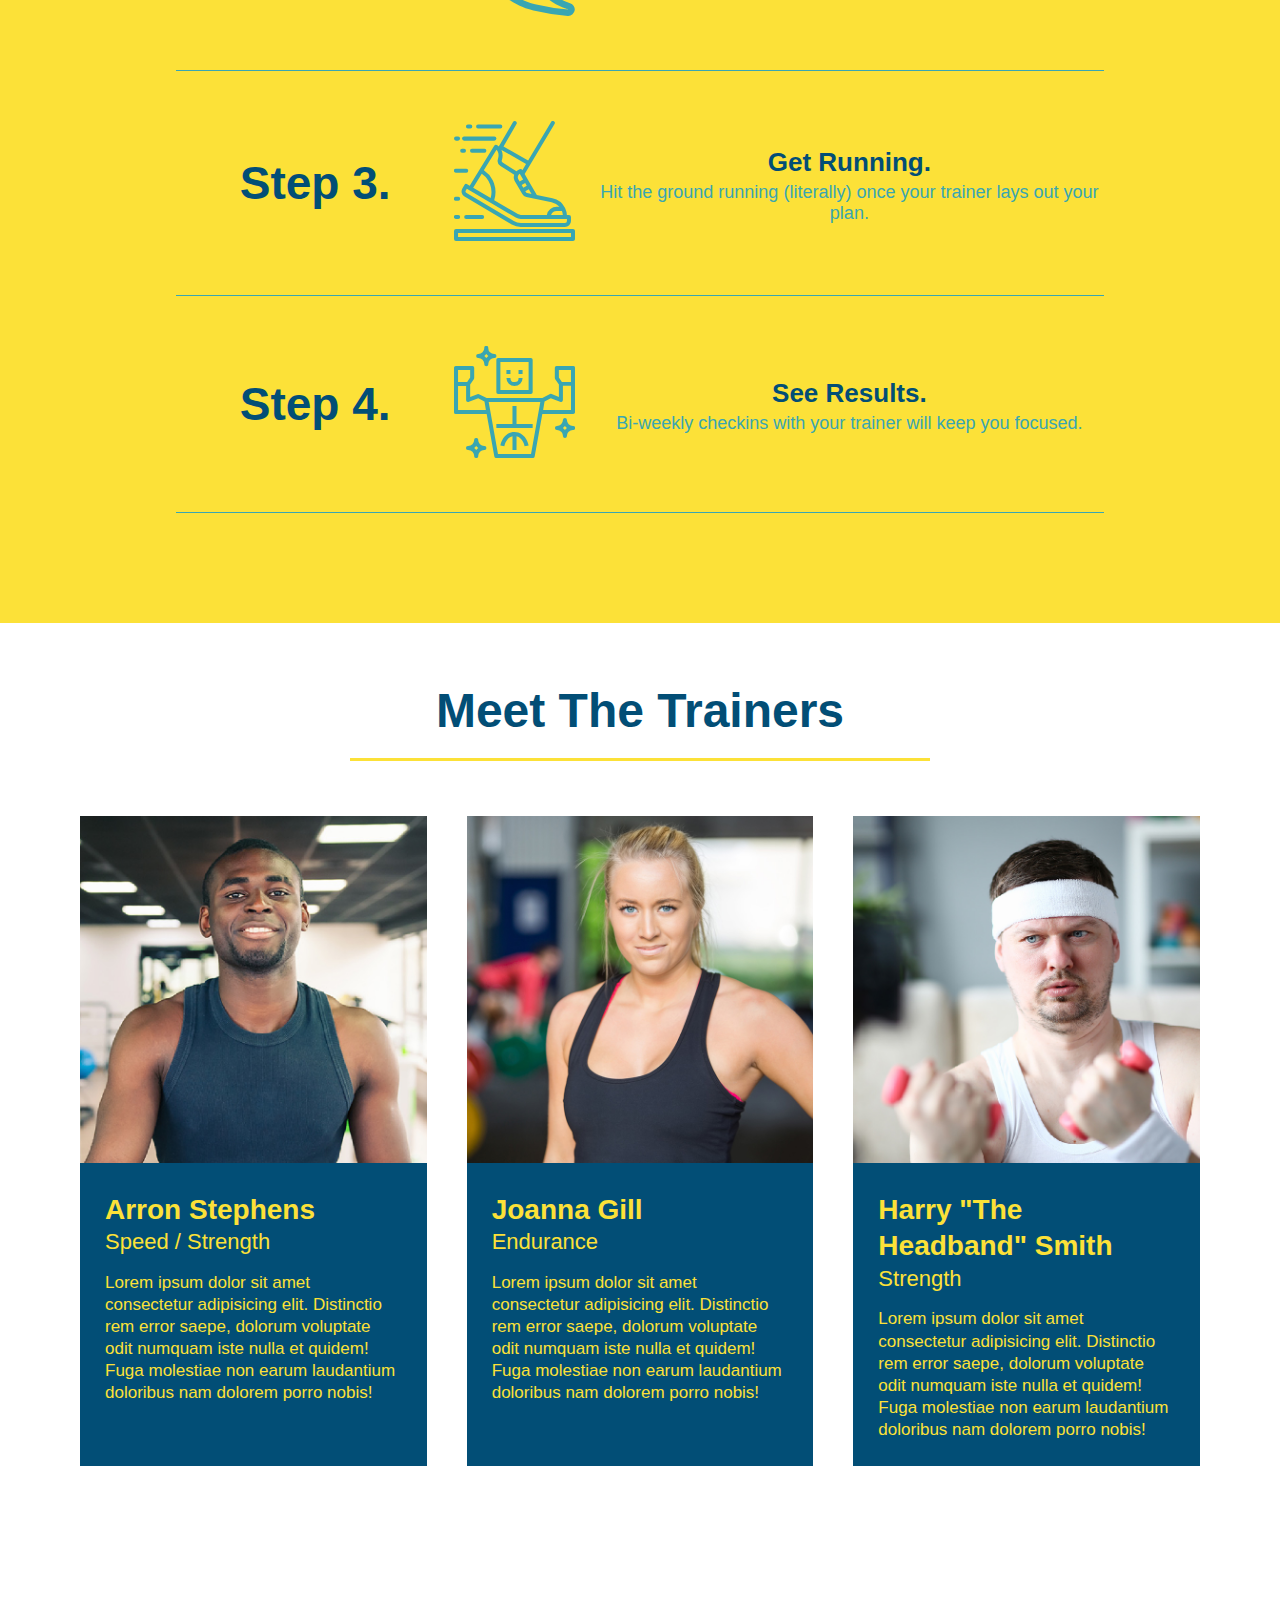
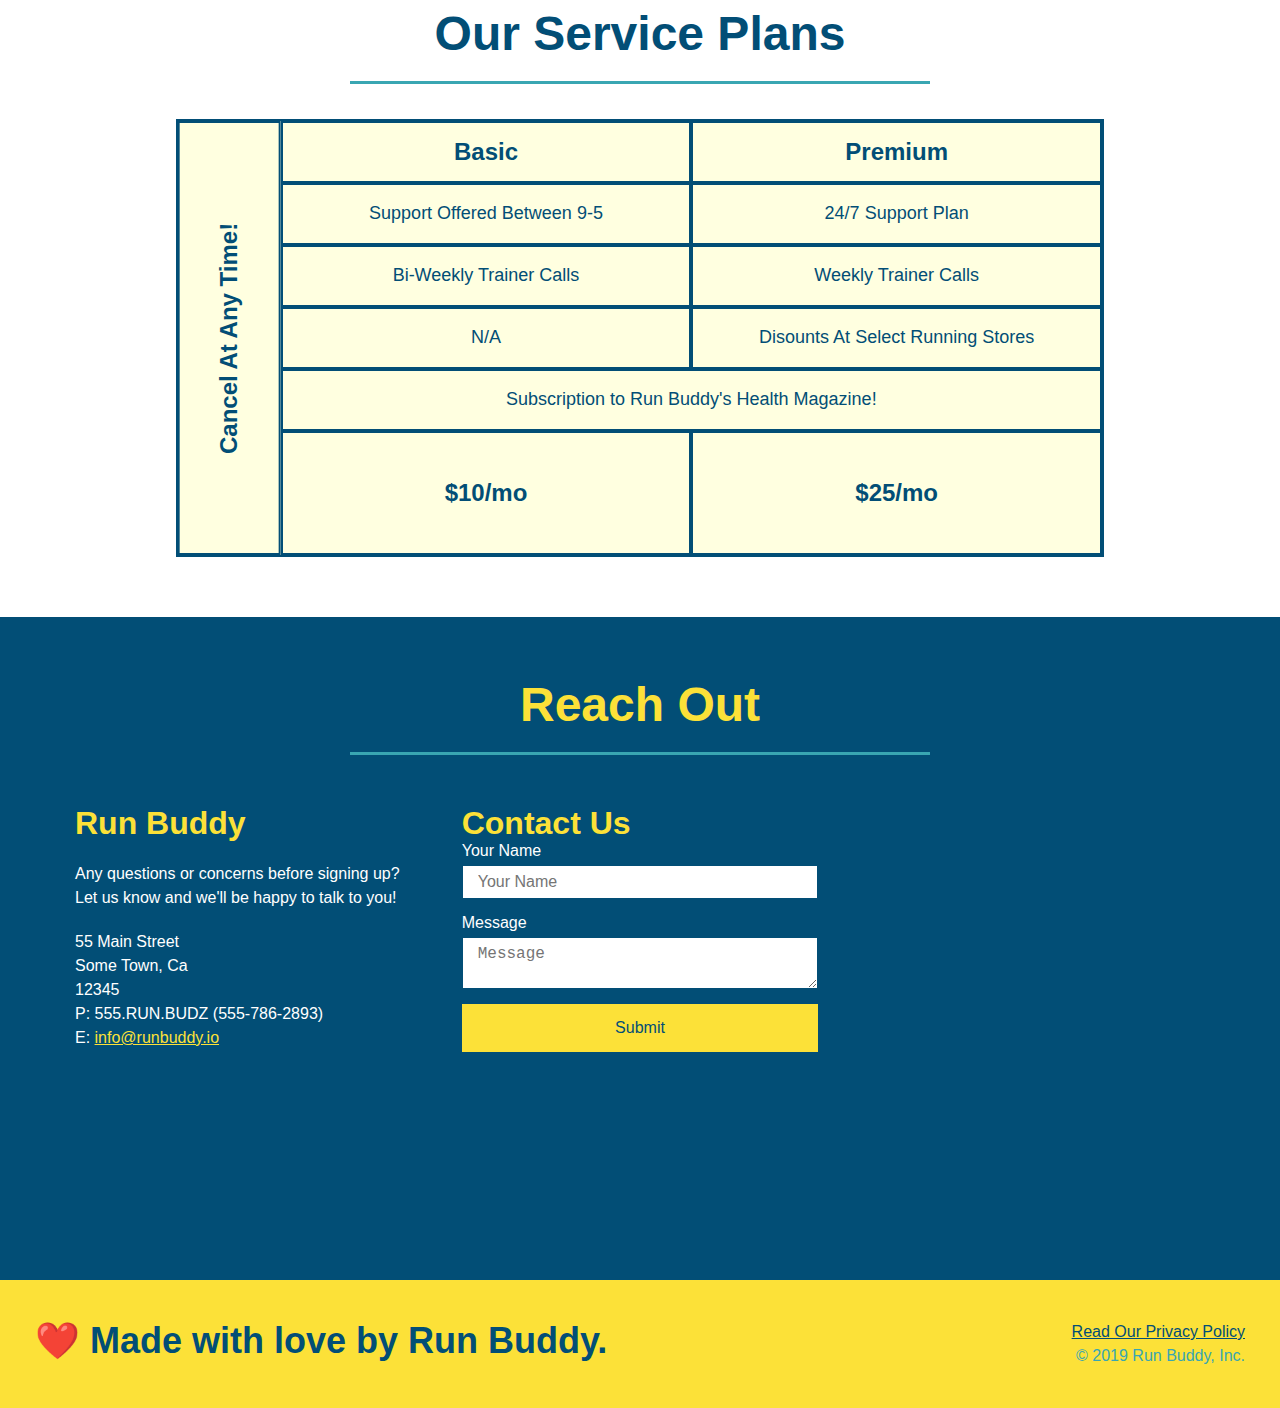
==== commit 818c0066: "added service table comparison" ====
--- a/index.html
+++ b/index.html
@@ -187,14 +187,52 @@
         </section> 
         <!-- Services grid -->
         <section id="service-plans" class="services">
-            <div class="service-grid-container">
-                <div class="service-grid-item box1">One</div>
-                <div class="service-grid-item box2">Two</div>
-                <div class="service-grid-item box3">Three</div>
-                <div class="service-grid-item box4">Four</div>
-                <div class="service-grid-item box5">Five</div>
-                <div class="service-grid-item box6">Six</div>
-              </div>
+            <h2 class="section-title secondary-border">
+                Our Service Plans
+            </h2>
+            <div class="service-grid-wrapper">
+                <div class="service-grid-container">
+                    <!-- Grid headers -->
+                    <div class="service-grid-item grid-head basic">
+                        Basic
+                    </div>
+                    <div class="service-grid-item grid-head premium">
+                        Premium
+                    </div>
+                    <!-- Grid body -->
+                    <div class="service-grid-item basic">
+                        Support Offered Between 9-5
+                    </div>
+                    <div class="service-grid-item premium">
+                        24/7 Support Plan
+                    </div>
+                    <div class="service-grid-item basic">
+                        Bi-Weekly Trainer Calls
+                    </div>
+                    <div class="service-grid-item premium">
+                        Weekly Trainer Calls
+                    </div>
+                    <div class="service-grid-item basic">
+                        N/A
+                    </div>
+                    <div class="service-grid-item premium">
+                        Disounts At Select Running Stores
+                    </div>
+                    <div class="service-grid-item subscription">
+                        Subscription to Run Buddy's Health Magazine!
+                    </div>
+                    <!-- Grid price -->
+                    <div class="service-grid-item grid-price basic">
+                        $10/mo
+                    </div>
+                    <div class="service-grid-item grid-price premium">
+                        $25/mo
+                    </div>
+                    <div class="service-grid-item cancel">
+                        Cancel At Any Time!
+                    </div>
+                </div>
+            </div>
         </section>
         <!-- Reach out block -->
         <section id="reach-out" class="contact">
--- a/assets/css/style.css
+++ b/assets/css/style.css
@@ -284,27 +284,51 @@
 /* End meet the trainer styling */
 
 /* Services grid styling */
+.serices {
+    background: #fce138;
+}
+
+.service-grid-wrapper {
+    display: flex;
+    width: 100%;
+    justify-content: center;
+}
+
 .service-grid-container {
+    background: lightyellow;
+    width: 80%;
     display: grid;
-    max-width: 940px;
-    margin: 0 auto;
-    grid-template-columns: repeat(3, 1fr);
-    grid-template-rows: repeat(3, 100px);
-    grid-gap: 10px;
+    grid-template-columns: 1fr repeat(2, 4fr);
+    grid-template-rows: repeat(5, 1fr) 2fr;
+    border: 2px solid #024e76;
+    color: #024e76;
+    font-size: 18px;
 }
 
 .service-grid-item {
-    background-color: orange;
-    border: solid;
-    padding: 1em;
-    color: black;
-}
-
-.box1 {
+    padding: 15px 0;
+    border: 2px solid #024e76;
+    display: flex;
+    align-items: center;
+    justify-content: center;
+    text-align: center;
+}
+
+.service-grid-item.cancel {
     grid-column-start: 1;
-    grid-column-end: 2;
-    grid-row-start: 1;
-    grid-row-end: 3;
+    grid-row: 1 / -1;
+    writing-mode: vertical-lr;
+    transform: rotate(180deg);
+}
+
+.service-grid-item.subscription {
+    grid-column: 2 / -1;
+    grid-row-start: 5;
+}
+
+.grid-head, .grid-price, .service-grid-item.cancel {
+    font-size: 1.5rem;
+    font-weight: bold;
 }
 /* End services grid styling */
 
@@ -449,6 +473,21 @@
     .step-text {
       flex: 100%;  
     }
+
+    .service-grid-container {
+        grid-template-columns: 1fr 1fr;
+    }
+
+    .service-grid-item.subscription  {
+        grid-column: 1 / -1;
+    }
+
+    .service-grid-item.cancel {
+        transform: none;
+        writing-mode: unset;
+        grid-column: 1 / -1;
+        grid-row: -1;
+    }
 }
 
 /* MEDIA QUERY FOR MOBILE PHONES AND SMALLER */
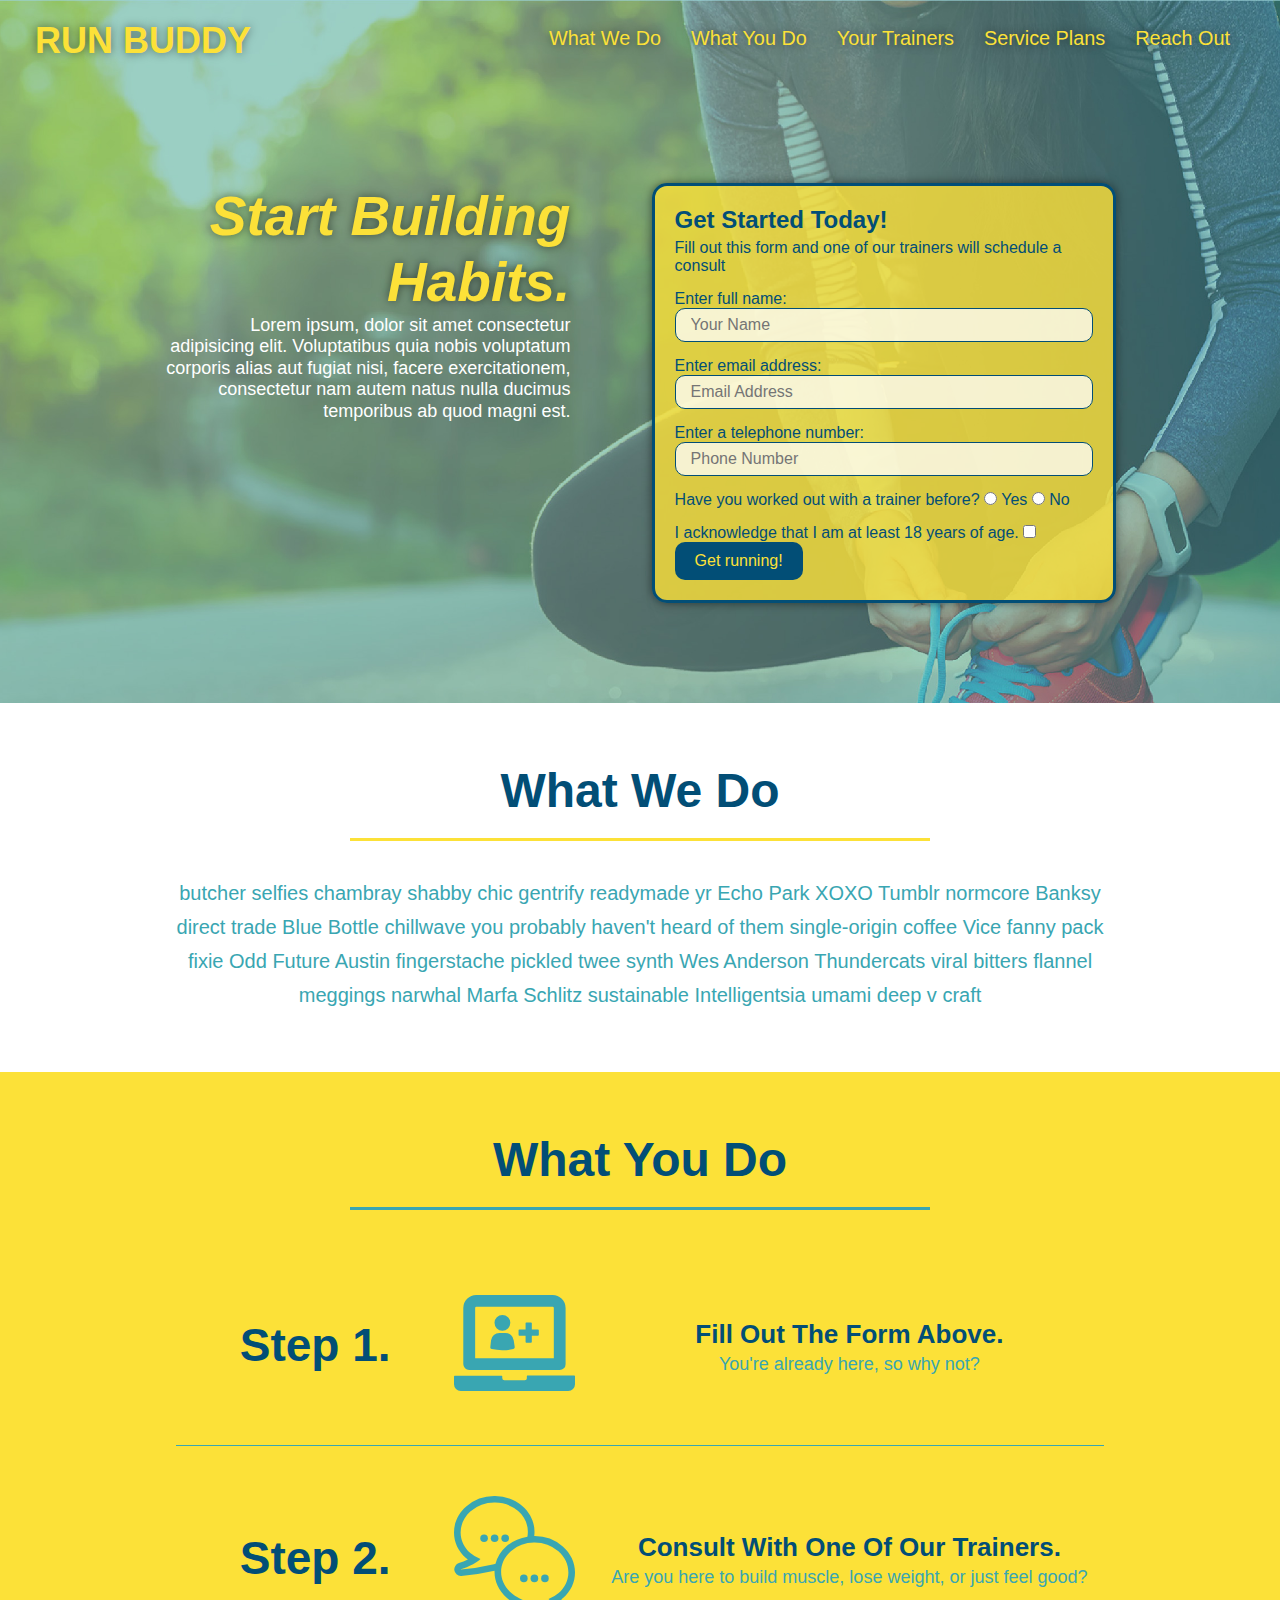
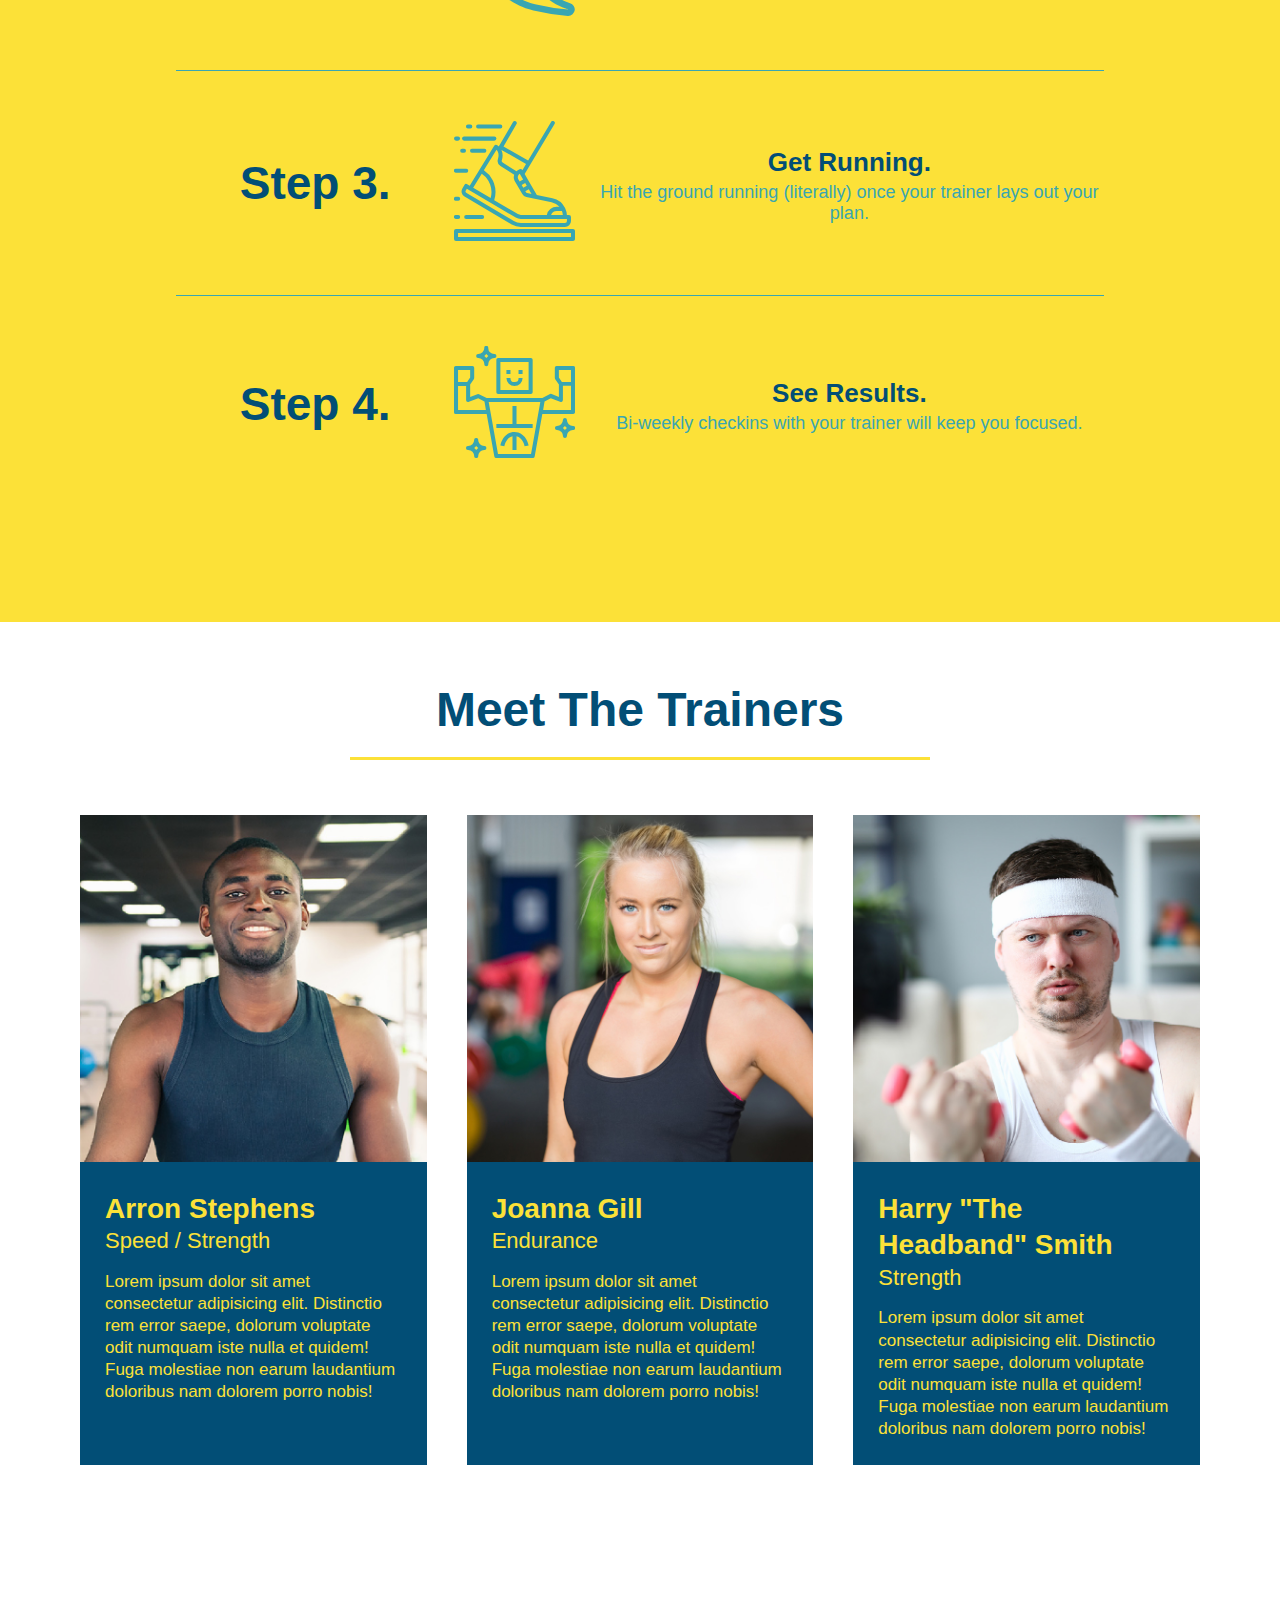
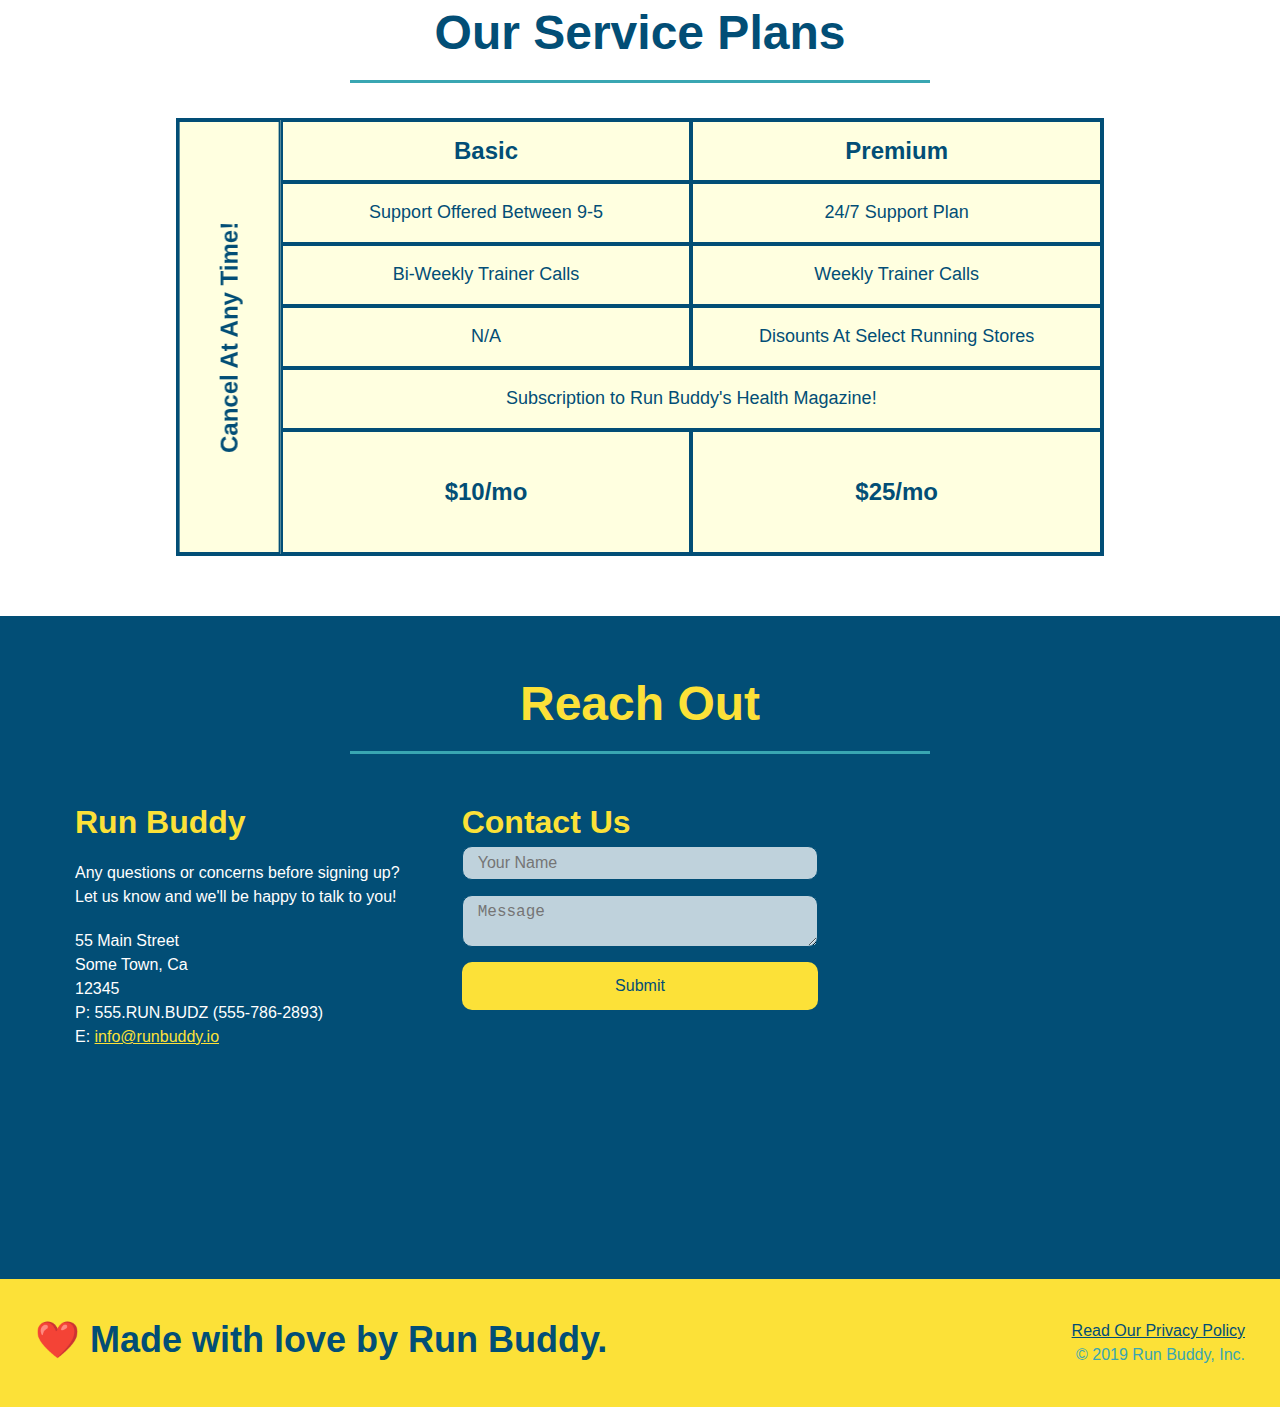
==== commit db7f0500: "added many aesthetics" ====
--- a/index.html
+++ b/index.html
@@ -261,9 +261,9 @@
                 <div class="contact-form">
                     <h3>Contact Us</h3>
                     <form>
-                        <label for="contact-name">Your Name</label>
+                        <label for="contact-name"></label>
                         <input type="text" id="contact-name" placeholder="Your Name">
-                        <label for="contact-message">Message</label>
+                        <label for="contact-message"></label>
                         <textarea id="contact-message" placeholder="Message"></textarea>
                         <button type="submit">Submit</button>
                     </form>
--- a/assets/css/style.css
+++ b/assets/css/style.css
@@ -55,6 +55,13 @@
     display: flex;
     justify-content: space-between;
     flex-wrap: wrap;
+    position: -webkit-sticky;
+    position: sticky;
+    top: 0;
+    background-image: url("../images/hero-bg.jpg");
+    background-size: cover;
+    background-attachment: fixed;
+    background-position: 80%;
 }
 
 header h1 {
@@ -62,6 +69,7 @@
     font-size: 36px;
     color: #fce138;
     margin: 0;
+    text-shadow: 0 0 10px rgba(0, 0, 0, 0.5);
 }
 
 header a {
@@ -85,6 +93,14 @@
     padding: 10px 15px;
     font-weight: lighter;
     font-size: 1.55vw;
+    text-shadow: 0 0 10px rgba(0, 0, 0, 0.5);
+}
+
+header nav ul li a:hover {
+    background: #fce138;
+    color: #024e76;
+    border-radius: 15px;
+    text-shadow: none;
 }
 /* End header layout */
 
@@ -118,7 +134,8 @@
 .hero {
     background-image: url("../images/hero-bg.jpg");
     background-size: cover;
-    background-position: center;
+    background-attachment: fixed;
+    background-position: 80%;
     display: flex;
     justify-content: center;
     flex-wrap: wrap;
@@ -137,16 +154,19 @@
     font-size: 55px;
     font-style: italic;
     color: #fce138;
+    text-shadow: 0 0 10px rgba(0, 0, 0, 0.5);
 }
 
 .hero-form {
-    background-color: #fce138;
+    background-color: rgba(252, 225, 56, .8);
     padding: 20px;
     color: #024e76;
     border: solid 3px #024e76;
+    border-radius: 15px;
     margin: 0 5px;
     width: 40%;
     margin: 3.5%;
+    box-shadow: 0 0 10px rgba(0, 0, 0, .5);
 }
 
 .hero-form h3 {
@@ -159,7 +179,9 @@
 }
 
 .form-input {
+    background-color: rgba(255, 255, 255, .75);
     border: 1px solid #024e76;
+    border-radius: 10px;
     display: block;
     padding: 7px 15px;
     font-size: 16px;
@@ -168,12 +190,22 @@
     margin-bottom: 15px;
 }
 
-button {
+.form-input:focus {
+    background-color: rgba(255, 255, 255, 1);
+    outline: none;
+}
+
+.hero-form button {
     color: #fce138;
     background-color: #024e76;
     border: none;
+    border-radius: 10px;
     padding: 10px 20px;
     font-size: 16px;
+}
+
+.hero-form button:hover {
+    background-color: #39a6b2;
 }
 /* End hero layout */
 
@@ -197,12 +229,16 @@
 .step {
     margin: 50px auto;
     padding-bottom: 50px;
+    border-bottom: 1px solid #39a6b2;
     width: 80%;
-    border-bottom: 1px solid #39a6b2;
     display: flex;
     flex-wrap: wrap;
     align-items: center;
     justify-content: space-between;
+}
+
+.step:last-child {
+    border-bottom: none;
 }
 
 .step-img {
@@ -374,23 +410,36 @@
 
 .contact-form input, .contact-form textarea {
     border: 1px solid #024e76;
+    border-radius: 10px;
     display: block;
     padding: 7px 15px;
     font-size: 16px;
     color: #024e76;
+    background-color: rgba(255, 255, 255, .75);
     width: 100%;
     margin-bottom: 15px;
     margin-top: 5px;
 }
 
+.contact-form input:focus, .contact-form textarea:focus {
+    background-color: rgba(255, 255, 255, 1);
+    outline: none;
+}
+
 .contact-form button {
     width: 100%;
     border: none;
+    border-radius: 10px;
     background: #fce138;
     color: #024e76;
     text-align: center;
     padding: 15px 0;
     font-size: 16px;
+}
+
+.contact-form button:hover {
+    color: #fce138;
+    background: #39a6b2;
 }
 
 .contact-info a {
@@ -403,6 +452,7 @@
     header {
         padding-bottom: 0;
         justify-content: center;
+        position: relative;
     }
     
     header h1 {
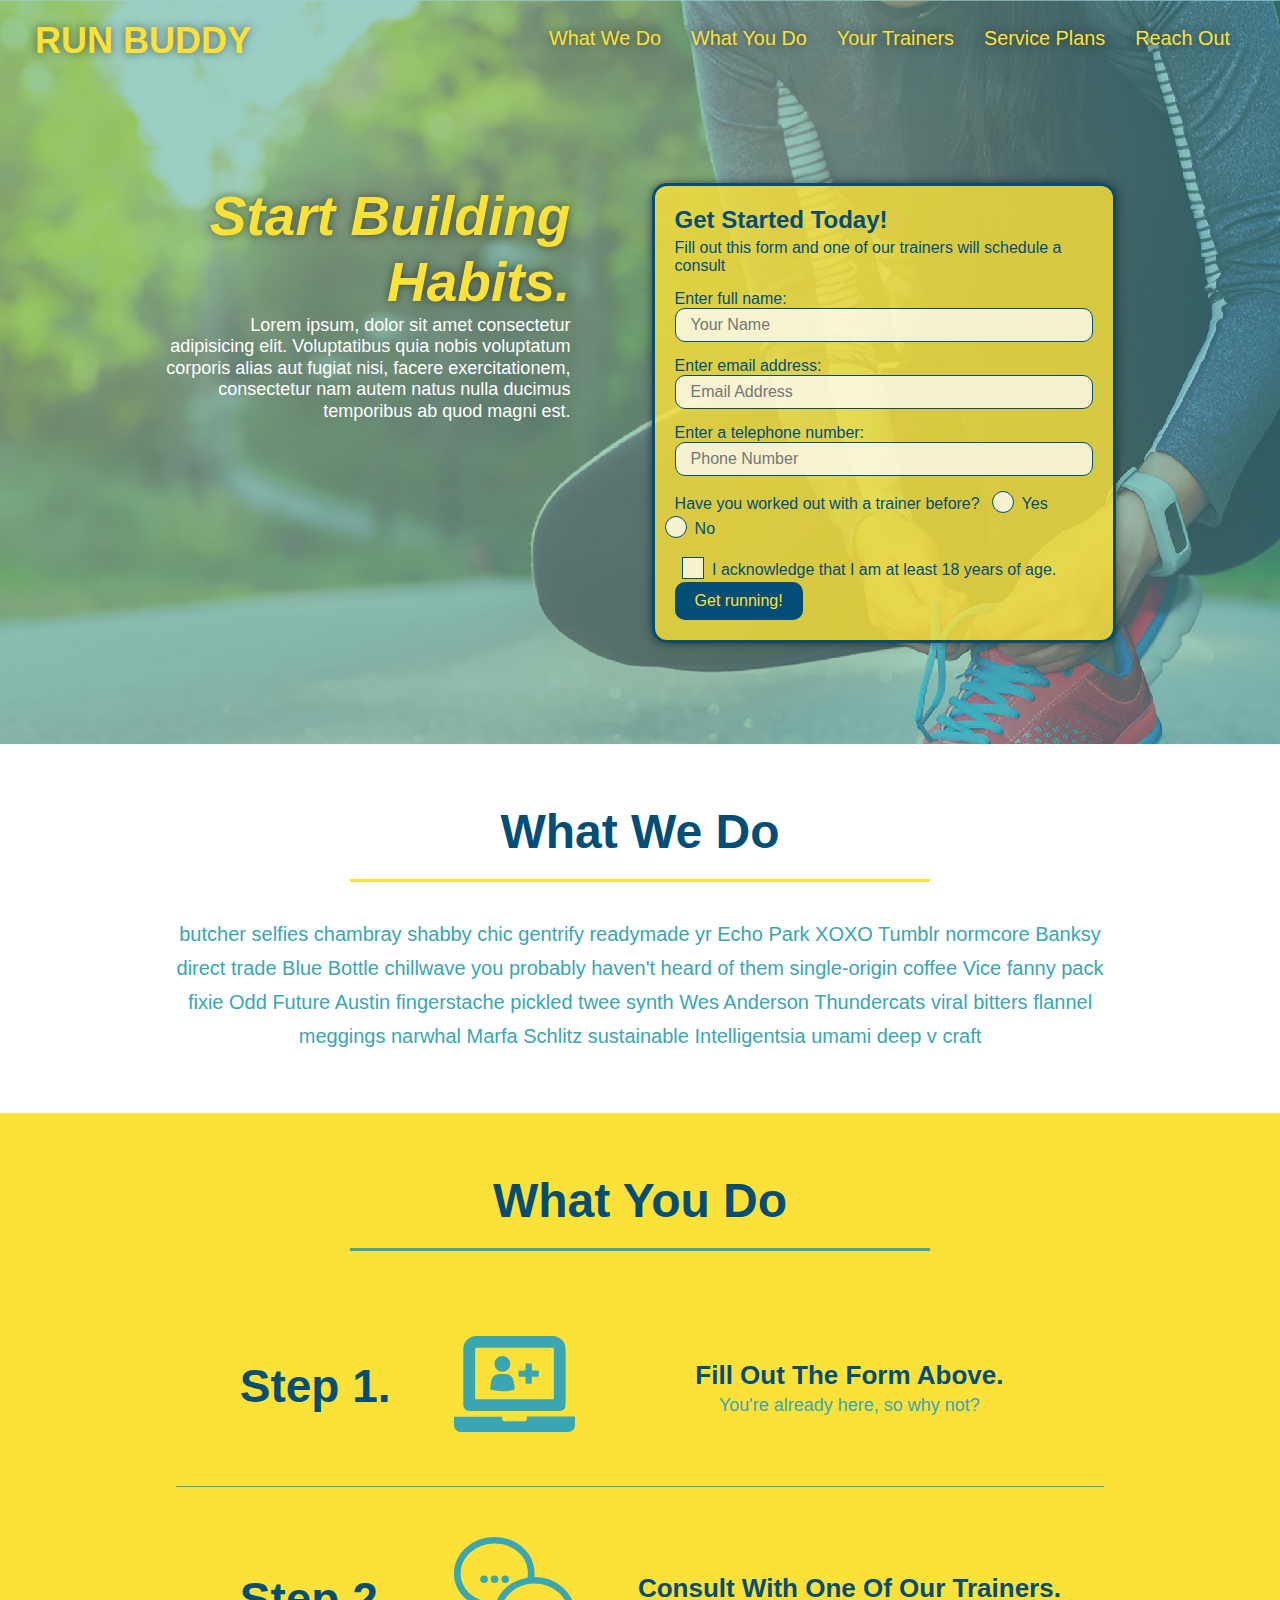
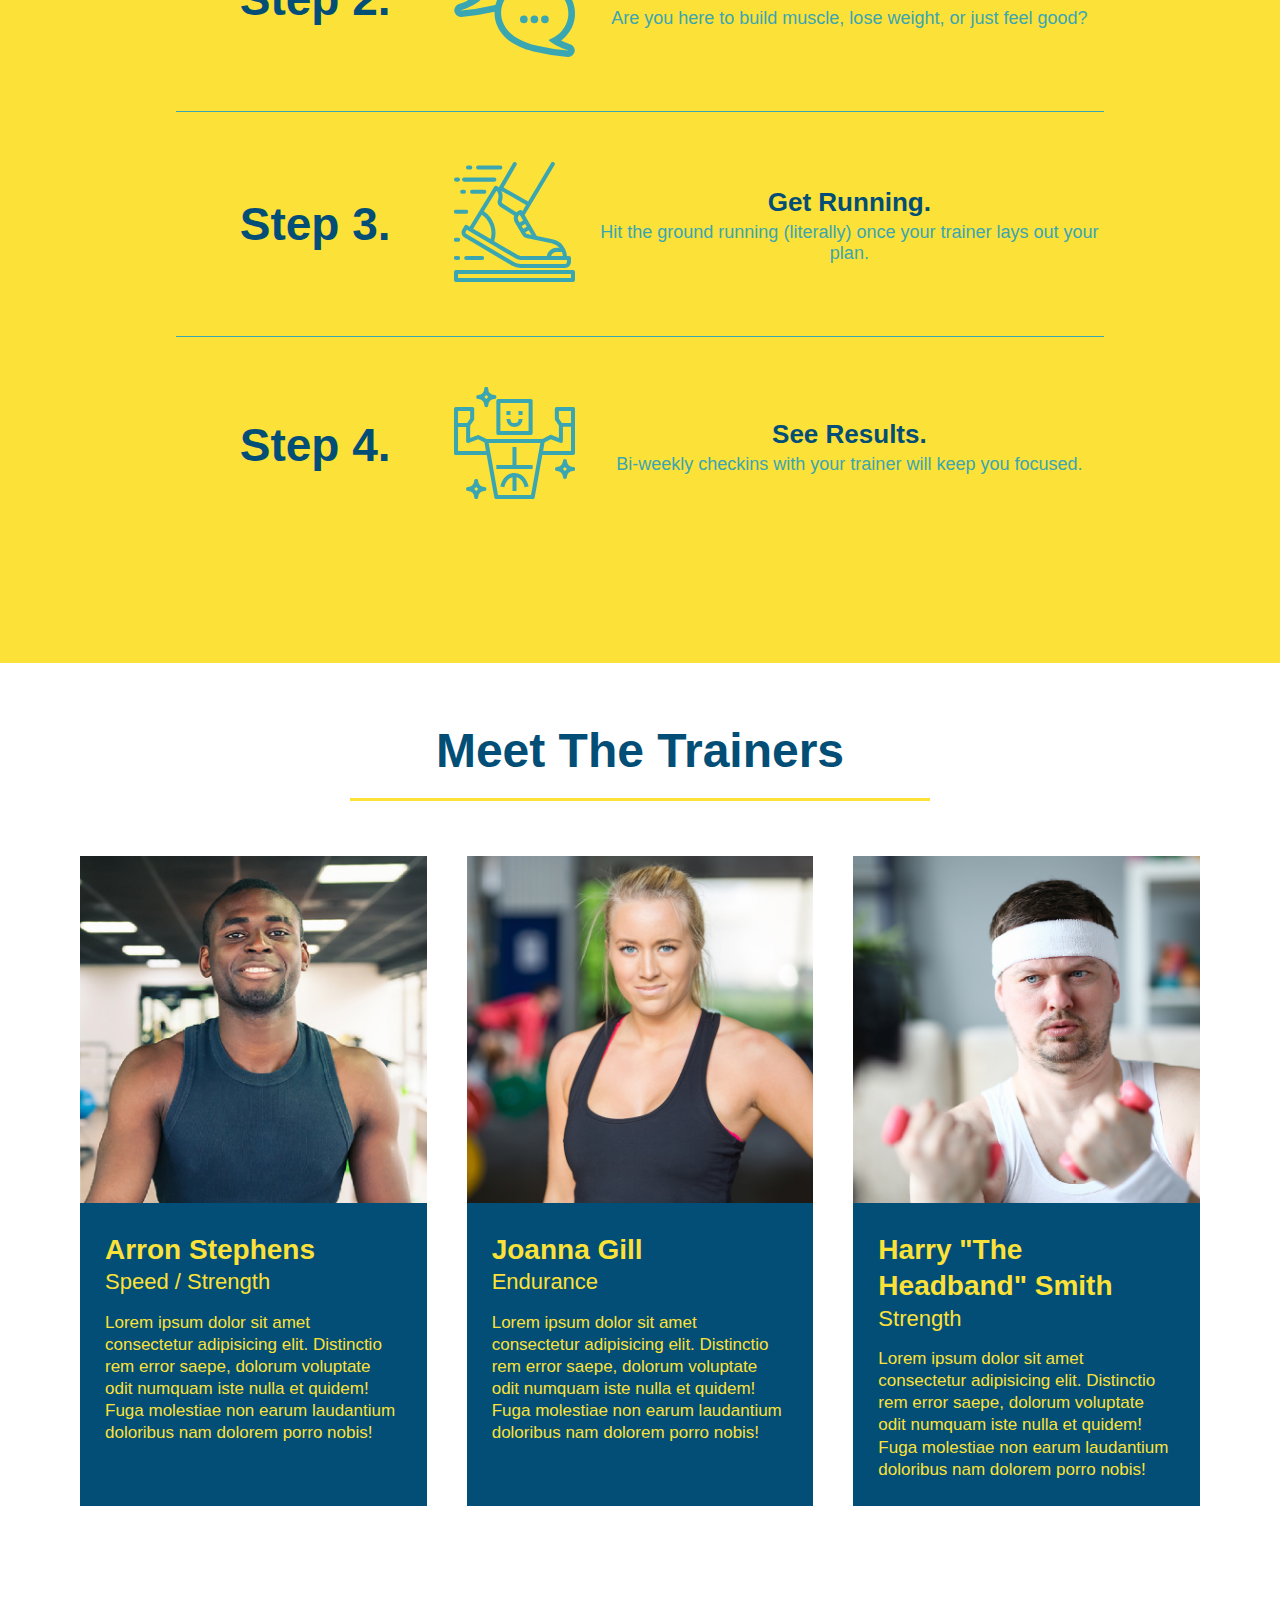
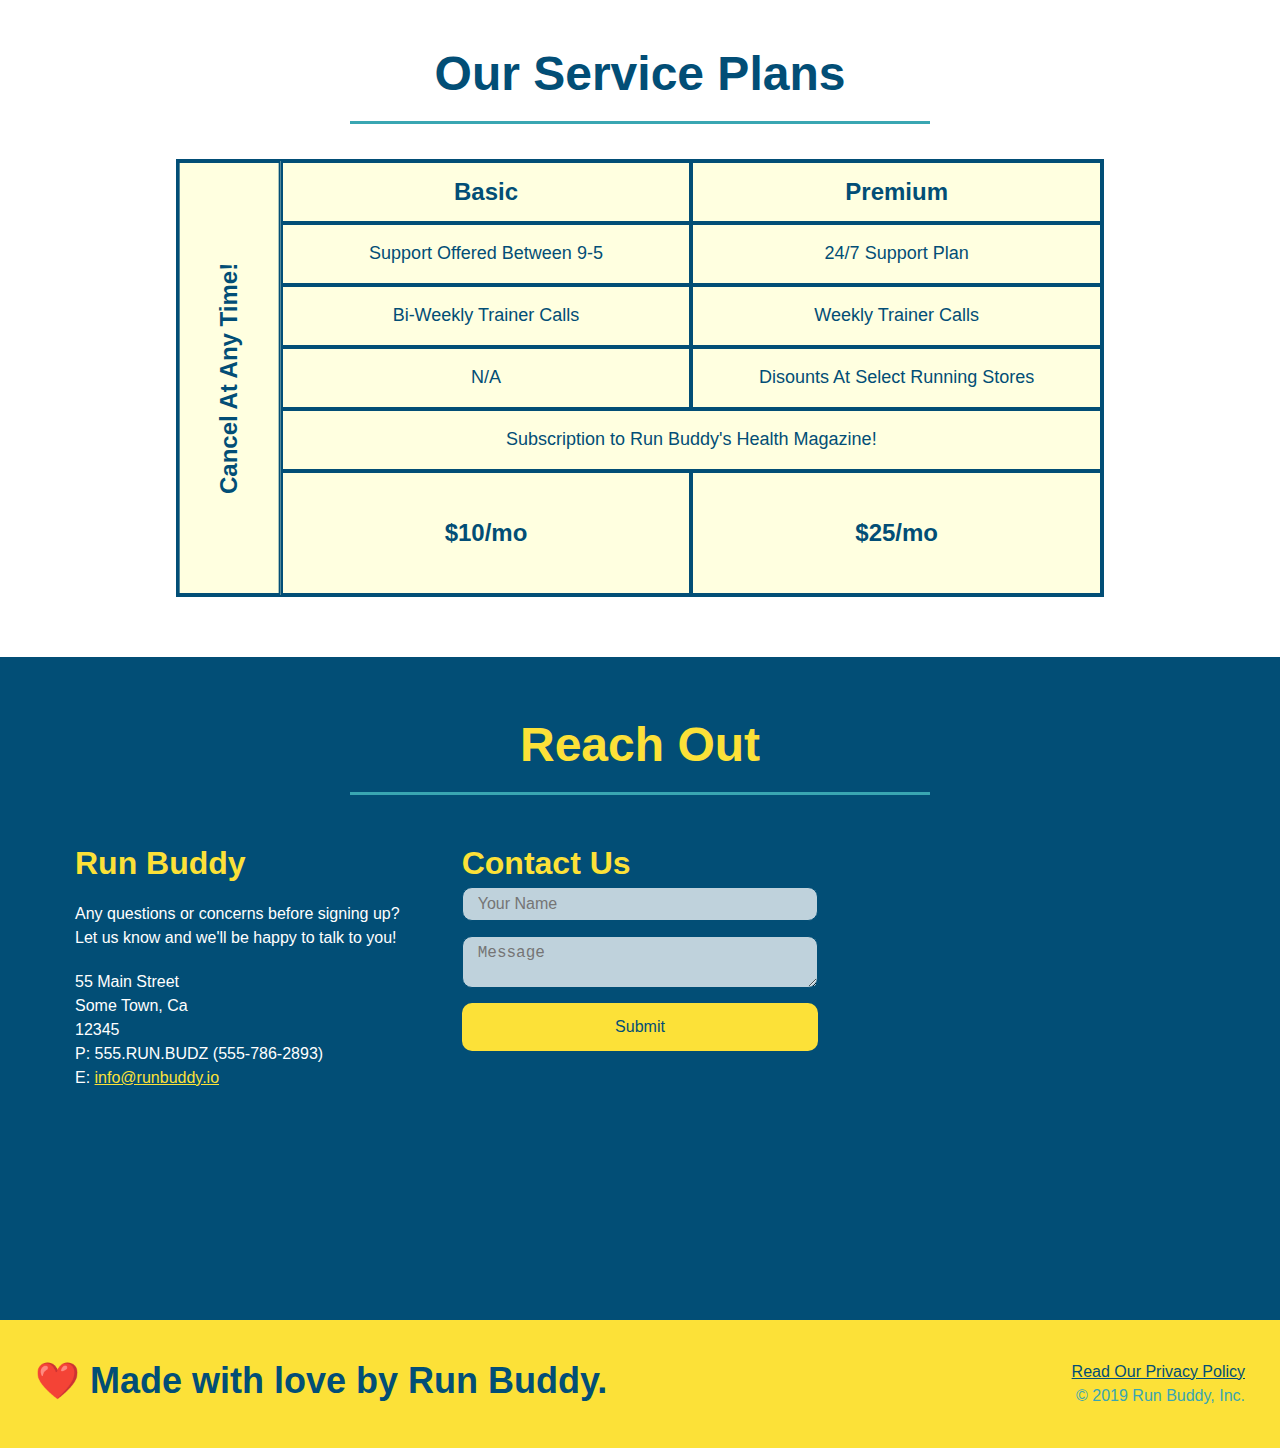
==== commit 57a3e046: "final css touches" ====
--- a/index.html
+++ b/index.html
@@ -59,15 +59,20 @@
                     <!-- Previous trainer? -->
                     <p>
                         Have you worked out with a trainer before?
-                        <input type="radio" name="trainer-confirm" id="trainer-yes" />
-                        <label for="trainer-yes">Yes</label>
-                        <input type="radio" name="trainer-confirm" id="trainer-no" />
-                        <label for="trainer-no">No</label>
+                        <span class="radio-wrapper">
+                          <input type="radio" name="trainer-confirm" id="trainer-yes" />
+                          <label for="trainer-yes">Yes</label>
+                        </span>
+                        <span class="radio-wrapper">
+                          <input type="radio" name="trainer-confirm" id="trainer-no" />
+                          <label for="trainer-no">No</label>
+                        </span>
                     </p>
                     <!-- 18 years? -->
-                    <label for="checkbox">I acknowledge that I am at least 18 years of age.</label>
-                    <input type="checkbox" name="age-confirm" id="checkbox" />
-                    <label for="18-years"></label>
+                    <span class="checkbox-wrapper">
+                        <input type="checkbox" name="age-confirm" id="checkbox" />
+                        <label for="checkbox">I acknowledge that I am at least 18 years of age.</label>
+                    </span>
                     <!-- Submit Button -->
                     <br>
                     <button type="sumbit">Get running!</button>
--- a/assets/css/style.css
+++ b/assets/css/style.css
@@ -5,8 +5,14 @@
     box-sizing: border-box;
 }
 
+:root {
+    --primary-color: #fce138;
+    --secondary-color: #024e76;
+    --tertiary-color: #39a6b2;
+}
+
 body {
-    color: #39a6b2;
+    color: var(--tertiary-color);
     font-family: Arial, Helvetica, sans-serif;
 }
 
@@ -18,9 +24,9 @@
 /* General content layout */
 .section-title {
     font-size: 48px;
-    color: #024e76;
+    color: var(--secondary-color);
     border-bottom: 3px solid;
-    border-color: #fce138;
+    border-color: var(--primary-color);
     padding-bottom: 20px;
     text-align: center;
     margin: 0 auto 35px auto;
@@ -32,11 +38,11 @@
 }
 
 .primary-border {
-    border-color: #fce138;
+    border-color: var(--primary-color);
 }
 
 .secondary-border {
-    border-color: #39a6b2;
+    border-color: var(--tertiary-color);
 }
 
 .text-left {
@@ -51,7 +57,7 @@
 /* Header layout */
 header {
     padding: 20px 35px;
-    background-color: #39a6b2;
+    background-color: var(--tertiary-color);
     display: flex;
     justify-content: space-between;
     flex-wrap: wrap;
@@ -62,19 +68,20 @@
     background-size: cover;
     background-attachment: fixed;
     background-position: 80%;
+    z-index: 9999;
 }
 
 header h1 {
     font-weight: bold;
     font-size: 36px;
-    color: #fce138;
+    color: var(--primary-color);
     margin: 0;
     text-shadow: 0 0 10px rgba(0, 0, 0, 0.5);
 }
 
 header a {
     text-decoration: none;
-    color: #fce138;
+    color: var(--primary-color);
 }
 
 header nav {
@@ -97,8 +104,8 @@
 }
 
 header nav ul li a:hover {
-    background: #fce138;
-    color: #024e76;
+    background: var(--primary-color);
+    color: var(--secondary-color);
     border-radius: 15px;
     text-shadow: none;
 }
@@ -106,7 +113,7 @@
 
 /* Footer layout */
 footer {
-    background-color: #fce138;
+    background-color: var(--primary-color);
     width: 100%;
     padding: 40px 35px;
     display: flex;
@@ -115,7 +122,7 @@
 }
 
 footer h2 {
-    color: #024e76;
+    color: var(--secondary-color);
     font-size: 36px;
     margin: 0;
 }
@@ -126,7 +133,7 @@
 }
 
 footer a {
-    color: #024e76;
+    color: var(--secondary-color);
 }
 /* End footer layout */
 
@@ -153,15 +160,15 @@
 .hero-cta h2 {
     font-size: 55px;
     font-style: italic;
-    color: #fce138;
+    color: var(--primary-color);
     text-shadow: 0 0 10px rgba(0, 0, 0, 0.5);
 }
 
 .hero-form {
     background-color: rgba(252, 225, 56, .8);
     padding: 20px;
-    color: #024e76;
-    border: solid 3px #024e76;
+    color: var(--secondary-color);
+    border: solid 3px var(--secondary-color);
     border-radius: 15px;
     margin: 0 5px;
     width: 40%;
@@ -180,14 +187,74 @@
 
 .form-input {
     background-color: rgba(255, 255, 255, .75);
-    border: 1px solid #024e76;
+    border: 1px solid var(--secondary-color);
     border-radius: 10px;
     display: block;
     padding: 7px 15px;
     font-size: 16px;
-    color: #024e76;
+    color: var(--secondary-color);
     width: 100%;
     margin-bottom: 15px;
+}
+
+.checkbox-wrapper input, .radio-wrapper input {
+    opacity: 0;
+}
+
+.checkbox-wrapper label, .radio-wrapper label {
+    position: relative;
+    left: 10px;
+    margin: 10px;
+    line-height: 1.6;
+}
+
+.checkbox-wrapper label::before, .radio-wrapper label::before {
+    content: "";
+    height: 20px;
+    width: 20px;
+    background: rgba(255, 255, 255, 0.75);  
+    border: 1px solid var(--secondary-color);  
+    position: absolute;
+    top: -4px;
+    left: -30px;
+}
+
+.radio-wrapper label::before {
+    border-radius: 50%;
+}
+
+.radio-wrapper label::after {
+    content: "";
+    width: 20px;
+    height: 20px;
+    border-radius: 50%;
+    background: var(--secondary-color);
+    position: absolute;
+    left: -29px;
+    top: -3px;
+    background-image: radial-gradient(circle, var(--tertiary-color), var(--secondary-color));
+}
+
+.checkbox-wrapper label::after {
+    content: "";
+    height: 6px;
+    width: 14px;
+    border-left: 2px solid var(--secondary-color);
+    border-bottom: 2px solid var(--secondary-color);
+    transform: rotate(-58deg);
+    position: absolute;
+    left: -26px;
+    top: 1px;
+}
+
+.checkbox-wrapper input + label::after, 
+.radio-wrapper input + label::after {
+    content: none;
+}
+
+.checkbox-wrapper input:checked + label::after, 
+.radio-wrapper input:checked + label::after {
+    content: "";
 }
 
 .form-input:focus {
@@ -196,8 +263,8 @@
 }
 
 .hero-form button {
-    color: #fce138;
-    background-color: #024e76;
+    color: var(--primary-color);
+    background-color: var(--secondary-color);
     border: none;
     border-radius: 10px;
     padding: 10px 20px;
@@ -205,14 +272,14 @@
 }
 
 .hero-form button:hover {
-    background-color: #39a6b2;
+    background-color: var(--tertiary-color);
 }
 /* End hero layout */
 
 /* What we do layout */
 .intro p {
     line-height: 1.7;
-    color: #39a6b2;
+    color: var(--tertiary-color);
     width: 80%;
     font-size: 20px;
     margin: 0 auto;
@@ -222,14 +289,14 @@
 
 /* What you do layout */
 .steps {
-    background-color: #fce138;
+    background-color: var(--primary-color);
     text-align: center;
 }
 
 .step {
     margin: 50px auto;
     padding-bottom: 50px;
-    border-bottom: 1px solid #39a6b2;
+    border-bottom: 1px solid var(--tertiary-color);
     width: 80%;
     display: flex;
     flex-wrap: wrap;
@@ -255,7 +322,7 @@
 }
 
 .step-text p {
-    color: #39a6b2;
+    color: var(--tertiary-color);
     font-size: 18px;
 }
 
@@ -267,7 +334,7 @@
 }
 
 .step h3 {
-    color: #024e76;
+    color: var(--secondary-color);
     font-size: 46px;
     flex: 1 30%;
 }
@@ -275,7 +342,7 @@
 .steps h4 {
     font-size: 26px;
     line-height: 1.5;
-    color: #024e76;
+    color: var(--secondary-color);
 }
 /* End what you do layout */
 
@@ -290,8 +357,8 @@
 
 .trainer {
     margin: 20px;
-    background: #024e76;
-    color: #fce138;
+    background: var(--secondary-color);
+    color: var(--primary-color);
     flex: 1;
 }
 
@@ -321,7 +388,7 @@
 
 /* Services grid styling */
 .serices {
-    background: #fce138;
+    background: var(--primary-color);
 }
 
 .service-grid-wrapper {
@@ -336,14 +403,14 @@
     display: grid;
     grid-template-columns: 1fr repeat(2, 4fr);
     grid-template-rows: repeat(5, 1fr) 2fr;
-    border: 2px solid #024e76;
-    color: #024e76;
+    border: 2px solid var(--secondary-color);
+    color: var(--secondary-color);
     font-size: 18px;
 }
 
 .service-grid-item {
     padding: 15px 0;
-    border: 2px solid #024e76;
+    border: 2px solid var(--secondary-color);
     display: flex;
     align-items: center;
     justify-content: center;
@@ -370,11 +437,11 @@
 
 /* Contact info styling */
 .contact {
-    background: #024e76;
+    background: var(--secondary-color);
 }
 
 .contact h2 {
-    color: #fce138; /* overrides section-title font color */
+    color: var(--primary-color); /* overrides section-title font color */
 }
 
 .contact-info {
@@ -397,7 +464,7 @@
 }
 
 .contact-info h3 {
-    color: #fce138;
+    color: var(--primary-color);
     font-size: 32px;
 }
 
@@ -409,12 +476,12 @@
 }
 
 .contact-form input, .contact-form textarea {
-    border: 1px solid #024e76;
+    border: 1px solid var(--secondary-color);
     border-radius: 10px;
     display: block;
     padding: 7px 15px;
     font-size: 16px;
-    color: #024e76;
+    color: var(--secondary-color);
     background-color: rgba(255, 255, 255, .75);
     width: 100%;
     margin-bottom: 15px;
@@ -430,20 +497,20 @@
     width: 100%;
     border: none;
     border-radius: 10px;
-    background: #fce138;
-    color: #024e76;
+    background: var(--primary-color);
+    color: var(--secondary-color);
     text-align: center;
     padding: 15px 0;
     font-size: 16px;
 }
 
 .contact-form button:hover {
-    color: #fce138;
-    background: #39a6b2;
+    color: var(--primary-color);
+    background: var(--tertiary-color);
 }
 
 .contact-info a {
-    color: #fce138
+    color: var(--primary-color)
 }
 /* End contact info styling */
 
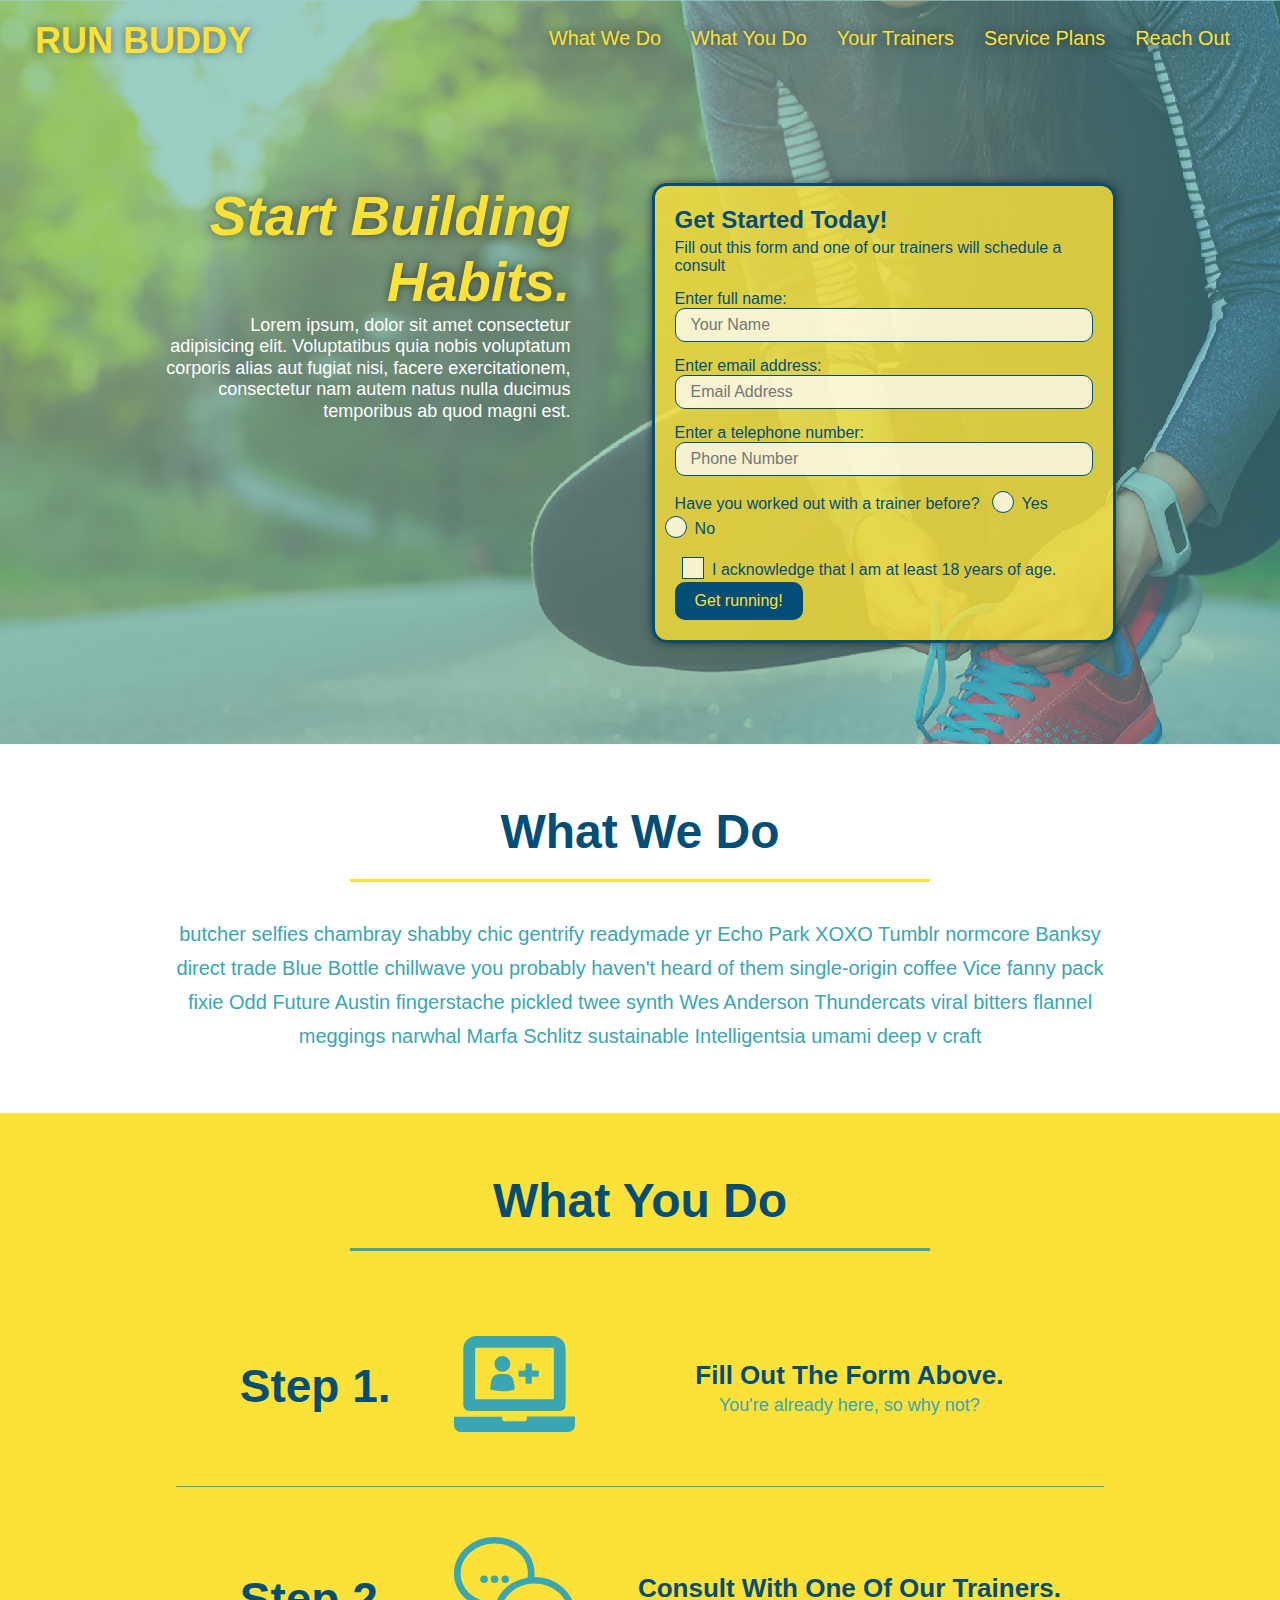
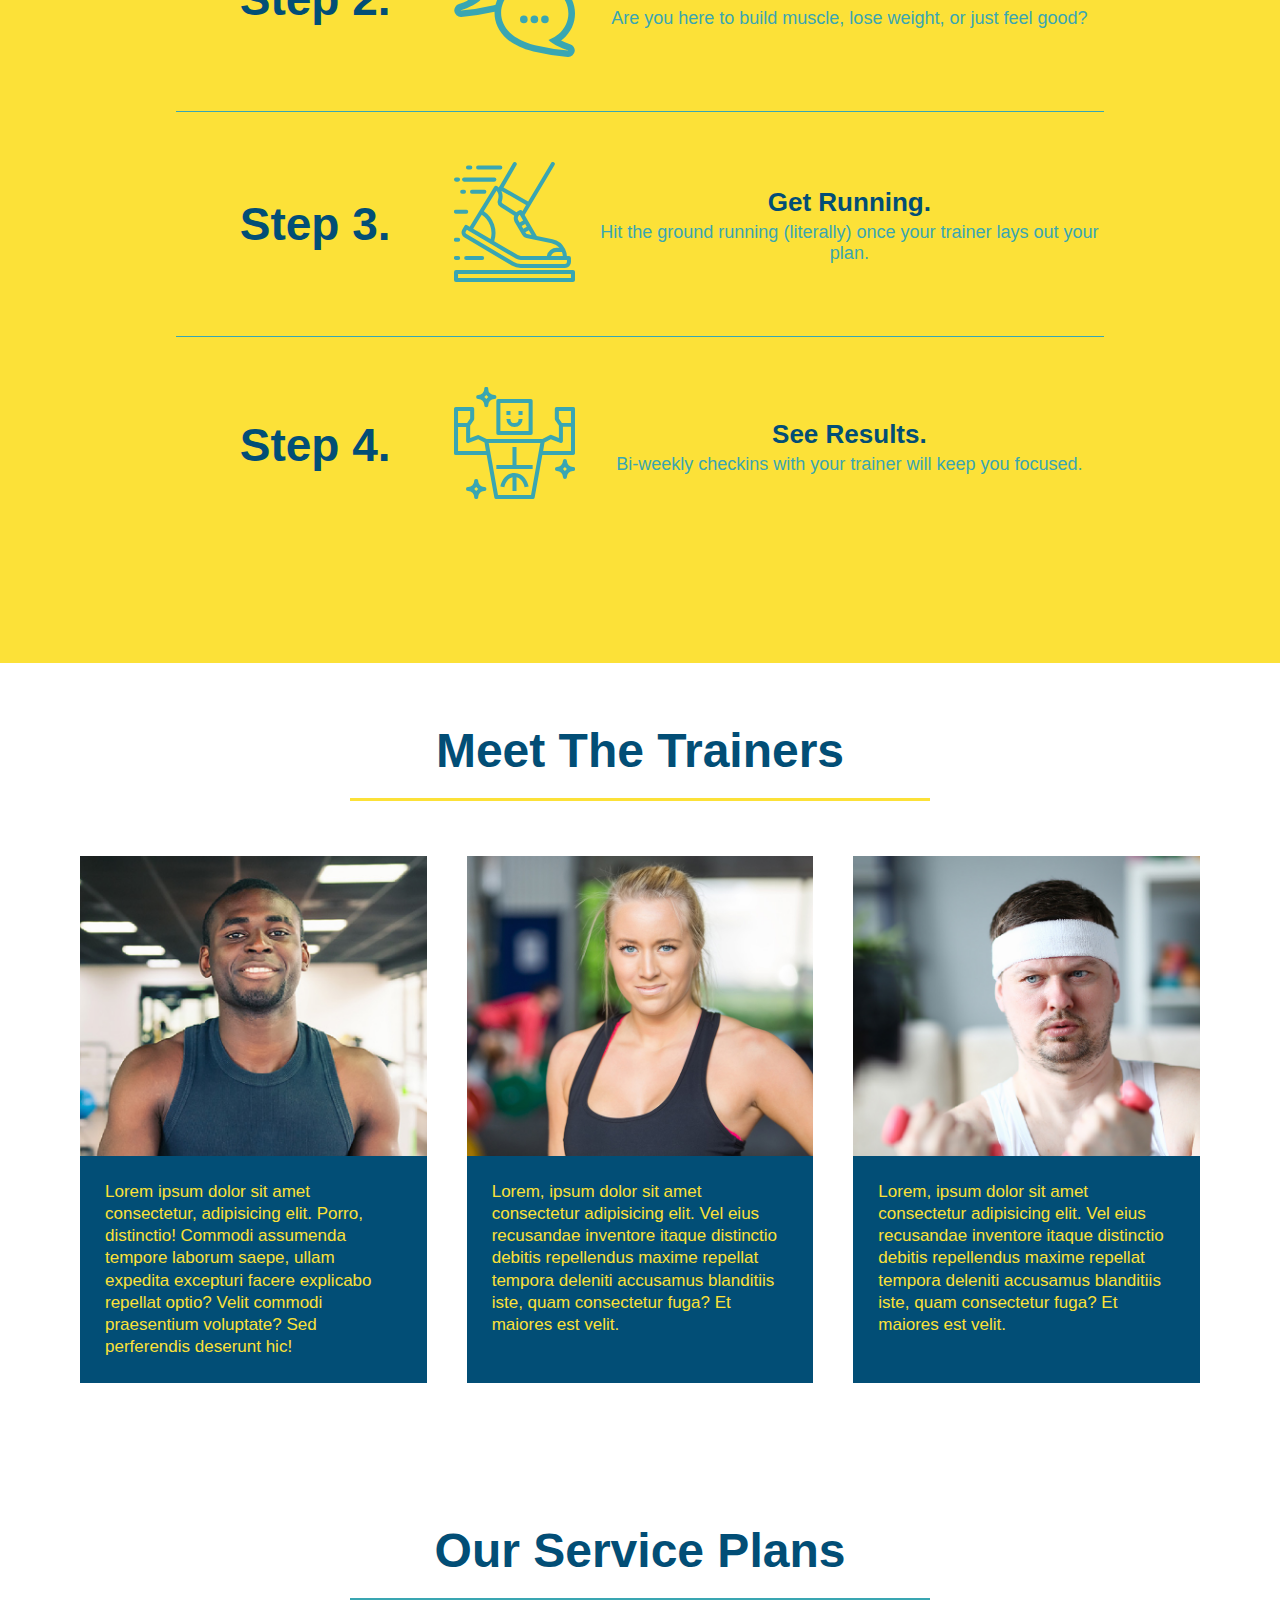
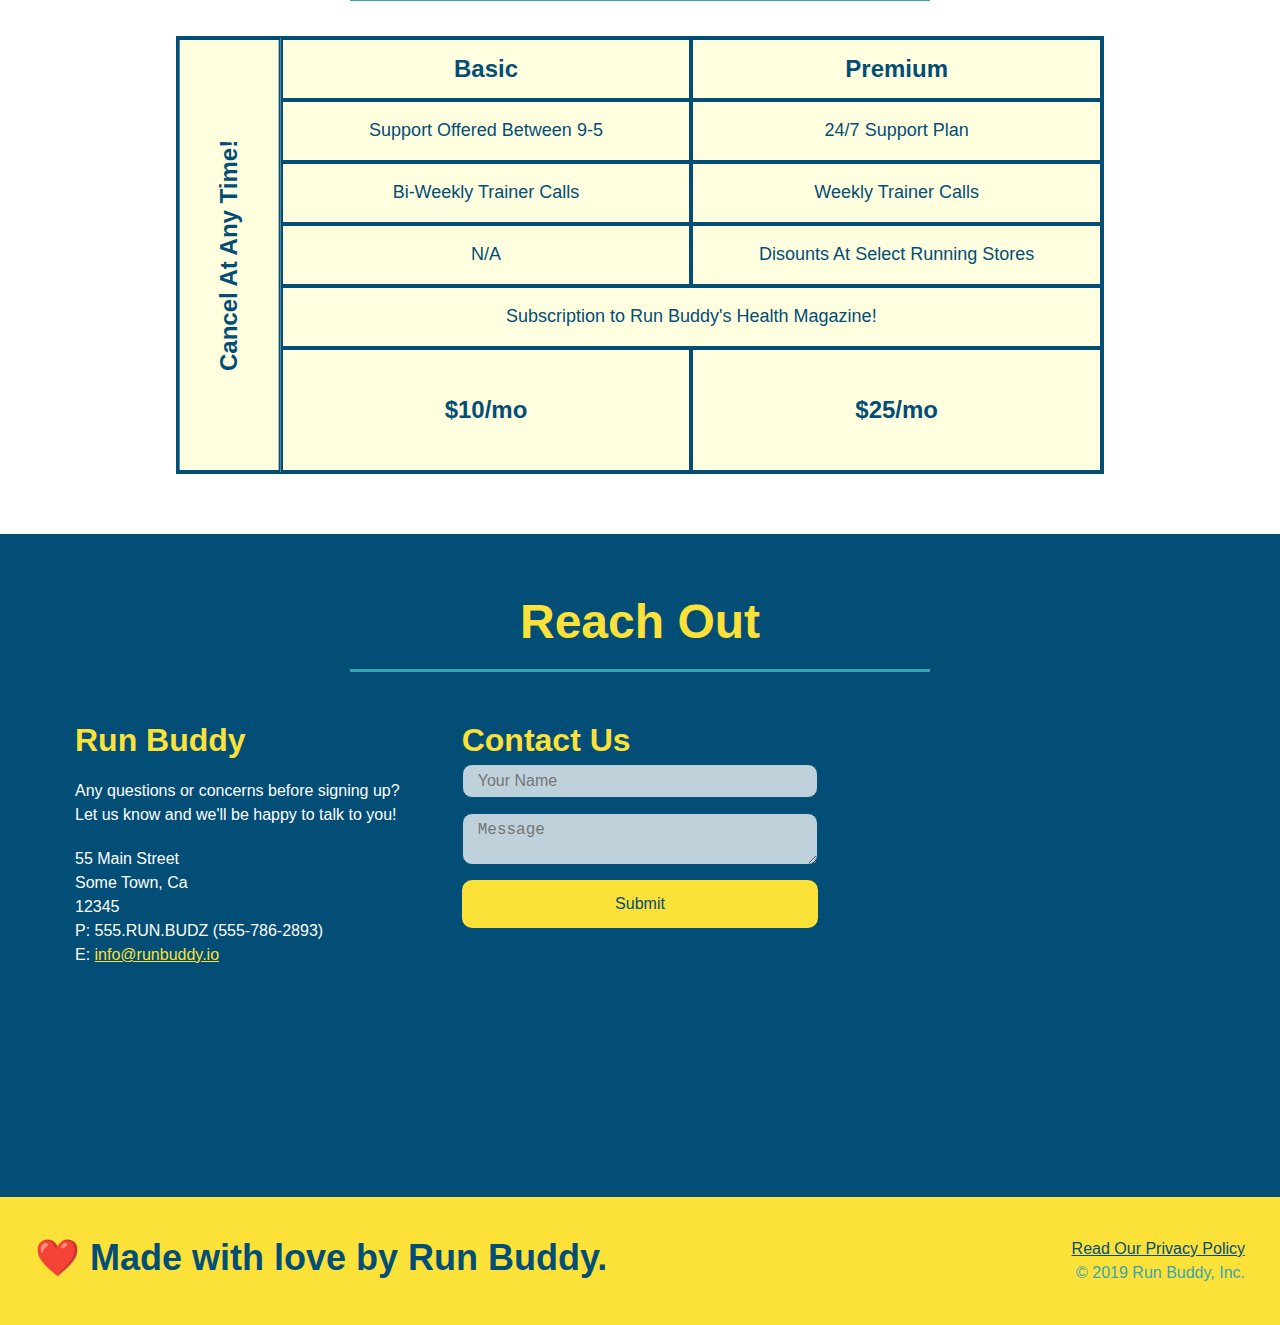
==== commit 7637dbf0: "added animation to trainer elements" ====
--- a/index.html
+++ b/index.html
@@ -163,29 +163,50 @@
             <div class="trainers">
                 <!-- Arron's block -->
                 <article class="trainer">
-                    <img src="./assets/images/trainer-1.jpg" alt="Arron Stephens in his workout clothes, ready to pump iron">
+                    <div class="trainer-img trainer-1">
+                        <div>
+                            <h3>Arron Stephens</h3>
+                            <h4>Speed / Strength</h4>
+                        </div>
+                    </div>
                     <div class="trainer-bio">
-                        <h3 class="trainer-name">Arron Stephens</h3>
-                        <h4 class="trainer-role">Speed / Strength</h4>
-                        <p>Lorem ipsum dolor sit amet consectetur adipisicing elit. Distinctio rem error saepe, dolorum voluptate odit numquam iste nulla et quidem! Fuga molestiae non earum laudantium doloribus nam dolorem porro nobis!</p>
+                        <h3>Arron Stephens</h3> <!-- for media query only -->
+                        <h4>Speed / Strength</h4> <!-- for media query only -->
+                        <p>
+                            Lorem ipsum dolor sit amet consectetur, adipisicing elit. Porro, distinctio! Commodi assumenda tempore laborum saepe, ullam expedita excepturi facere explicabo repellat optio? Velit commodi praesentium voluptate? Sed perferendis deserunt hic!
+                        </p>
                     </div>
                 </article>
                 <!-- Joanna's block -->
                 <article class="trainer">
-                    <img src="./assets/images/trainer-2.jpg" alt="Joanna Gill cooling off after a workout">
+                    <div class="trainer-img trainer-2">
+                        <div>
+                            <h3>Joanna Gill</h3>
+                            <h4>Endurance</h4>
+                        </div>
+                    </div>
                     <div class="trainer-bio">
-                        <h3 class="trainer-name">Joanna Gill</h3>
-                        <h4 class="trainer-role">Endurance</h4>
-                        <p>Lorem ipsum dolor sit amet consectetur adipisicing elit. Distinctio rem error saepe, dolorum voluptate odit numquam iste nulla et quidem! Fuga molestiae non earum laudantium doloribus nam dolorem porro nobis!</p>
+                        <h3>Joanna Gill</h3> <!-- for media query only -->
+                        <h4>Endurance</h4> <!-- for media query only -->
+                        <p>
+                            Lorem, ipsum dolor sit amet consectetur adipisicing elit. Vel eius recusandae inventore itaque distinctio debitis repellendus maxime repellat tempora deleniti accusamus blanditiis iste, quam consectetur fuga? Et maiores est velit.
+                        </p>
                     </div>
                 </article>      
                 <!-- Harry's block -->
                 <article class="trainer">
-                    <img src="./assets/images/trainer-3.jpg" alt="Harry Smith wearing a headband and lifting comically small pink weights">
+                    <div class="trainer-img trainer-3">
+                        <div>
+                            <h3>Harry "The Headband" Smith</h3>
+                            <h4>Strength</h4>
+                        </div>
+                    </div>
                     <div class="trainer-bio">
-                        <h3 class="trainer-name">Harry "The Headband" Smith</h3>
-                        <h4 class="trainer-role">Strength</h4>
-                        <p>Lorem ipsum dolor sit amet consectetur adipisicing elit. Distinctio rem error saepe, dolorum voluptate odit numquam iste nulla et quidem! Fuga molestiae non earum laudantium doloribus nam dolorem porro nobis!</p>
+                        <h3>Harry "The Headband" Smith</h3> <!-- for media query only -->
+                        <h4>Strength</h4> <!-- for media query only -->
+                        <p>
+                            Lorem, ipsum dolor sit amet consectetur adipisicing elit. Vel eius recusandae inventore itaque distinctio debitis repellendus maxime repellat tempora deleniti accusamus blanditiis iste, quam consectetur fuga? Et maiores est velit.
+                        </p>
                     </div>
                 </article>
             </div>
--- a/assets/css/style.css
+++ b/assets/css/style.css
@@ -362,8 +362,69 @@
     flex: 1;
 }
 
-.trainer img {
+.trainer-img {
     width: 100%;
+    min-height: 300px;
+    display: flex;
+    padding: 15px;
+    align-items: flex-end;
+    position: relative;
+}
+
+.trainer-1 {
+    background-image: url("../images/trainer-1.jpg");
+    background-size: cover;
+    overflow: hidden;
+}
+
+.trainer-2 {
+    background-image: url("../images/trainer-2.jpg");
+    background-size: cover;
+    overflow: hidden;
+}
+
+.trainer-3 {
+    background-image: url("../images/trainer-3.jpg");
+    background-size: cover;
+    overflow: hidden;
+}
+
+.trainer-img h3 {
+    position: relative;
+    z-index: 9998;
+    font-size: 28px;
+    margin-bottom: 5px;
+    top: 200px;
+    transition: .6s;
+}
+
+.trainer-img h4 {
+    position: relative;
+    z-index: 9997;
+    font-size: 22px;
+    top: 200px;
+    transition: .6s;
+    transition-delay: .2s;
+}
+
+.trainer-img::after {
+    content: "";
+    height: 100%;
+    width: 100%;
+    background: linear-gradient(rgba(252, 225, 56, .3), var(--secondary-color));
+    position: absolute;
+    top: 0;
+    left: 0;
+    opacity: 0;
+    transition: .5s;
+}
+
+.trainer:hover .trainer-img::after {
+    opacity: 1;
+}
+
+.trainer:hover .trainer-img h3, .trainer:hover .trainer-img h4 {
+    top: 0px;
 }
 
 .trainer-bio {
@@ -373,12 +434,14 @@
 
 .trainer-bio h3 {
     font-size: 28px;
+    display: none;
 }
 
 .trainer-bio h4 {
     font-weight: lighter;
     font-size: 22px;
     margin-bottom: 15px;
+    display: none;
 }
 
 .trainer-bio p {
@@ -605,6 +668,14 @@
         grid-column: 1 / -1;
         grid-row: -1;
     }
+
+    .trainer-img h3, .trainer-img h4, .trainer-img::after {
+        display: none;
+    }
+
+    .trainer-bio h3, .trainer-bio h4 {
+        display: block;
+    }
 }
 
 /* MEDIA QUERY FOR MOBILE PHONES AND SMALLER */
